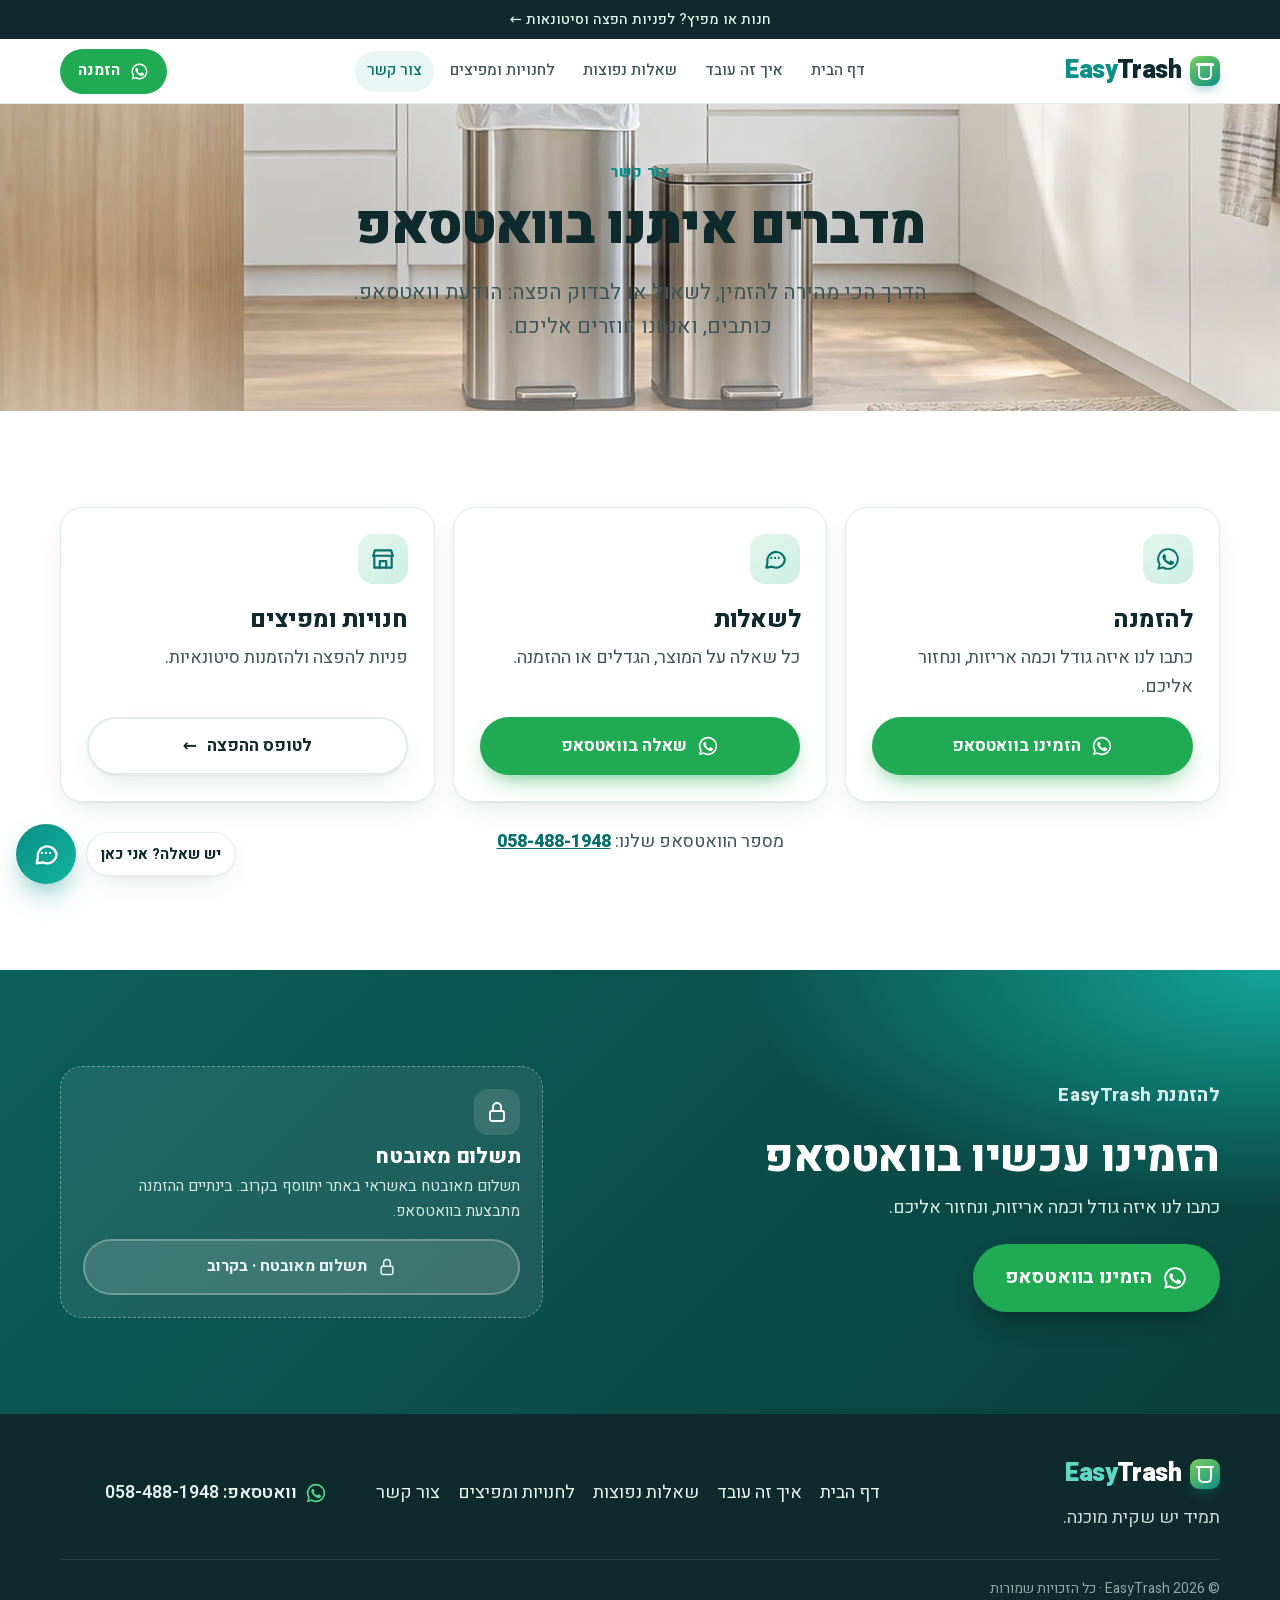
==== contact.html @ 7f1847c8 "Mirror of easytrashbag.sites.tab.bot for easytrashbag.com" ====
<!doctype html>
<html lang="he" dir="rtl">
<head>
<meta charset="utf-8">
<meta name="viewport" content="width=device-width, initial-scale=1, viewport-fit=cover">
<title>צור קשר | EasyTrash</title>
<meta name="description" content="צרו קשר עם EasyTrash בוואטסאפ: הזמנות, שאלות, הפצה וסיטונאות.">
<meta name="theme-color" content="#0b8f86">
<meta property="og:type" content="website">
<meta property="og:locale" content="he_IL">
<meta property="og:site_name" content="EasyTrash">
<meta property="og:title" content="צור קשר | EasyTrash">
<meta property="og:description" content="צרו קשר עם EasyTrash בוואטסאפ: הזמנות, שאלות, הפצה וסיטונאות.">
<meta property="og:image" content="og.png">
<link rel="icon" href="img/favicon.png">
<link rel="preload" href="fonts/heebo-hebrew.woff2" as="font" type="font/woff2" crossorigin>
<link rel="stylesheet" href="styles.css">
<script src="script.js" defer></script>
</head>
<body>
<a class="skip" href="#main">דלגו לתוכן</a>
<div class="banner"><a href="wholesale.html">חנות או מפיץ? לפניות הפצה וסיטונאות <span aria-hidden="true">←</span></a></div>
<header class="top">
 <div class="wrap top-in">
  <a class="logo" href="index.html" aria-label="EasyTrash, לדף הבית"><span class="logo-mark" aria-hidden="true"></span><span class="logo-word"><span class="logo-easy">Easy</span><span class="logo-trash">Trash</span></span></a>
  <nav class="nav" id="site-nav" aria-label="ניווט ראשי"><a href="index.html">דף הבית</a><a href="how.html">איך זה עובד</a><a href="faq.html">שאלות נפוצות</a><a href="wholesale.html">לחנויות ומפיצים</a><a href="contact.html" aria-current="page">צור קשר</a></nav>
  <div class="top-actions">
   <a class="btn btn-wa btn-head" href="https://wa.me/972584881948?text=%D7%94%D7%99%D7%99%21%20%D7%90%D7%A0%D7%99%20%D7%A8%D7%95%D7%A6%D7%94%20%D7%9C%D7%94%D7%96%D7%9E%D7%99%D7%9F%20EasyTrash.%0A%D7%92%D7%95%D7%93%D7%9C%3A%20___%0A%D7%9B%D7%9E%D7%95%D7%AA%3A%20___" target="_blank" rel="noopener"><svg class="ico" viewBox="0 0 24 24" aria-hidden="true"><path fill="currentColor" d="M12 2a10 10 0 0 0-8.6 15.1L2 22l5-1.3A10 10 0 1 0 12 2Zm0 18.2a8.2 8.2 0 0 1-4.2-1.2l-.3-.2-3 .8.8-2.9-.2-.3A8.2 8.2 0 1 1 12 20.2Zm4.5-6.1c-.2-.1-1.5-.7-1.7-.8s-.4-.1-.6.1-.7.8-.8 1-.3.2-.5.1a6.7 6.7 0 0 1-3.3-2.9c-.3-.4.3-.4.7-1.3.1-.2 0-.3 0-.4l-.8-1.8c-.2-.5-.4-.4-.6-.4h-.5a1 1 0 0 0-.7.3 3 3 0 0 0-.9 2.2 5.2 5.2 0 0 0 1.1 2.7 11.8 11.8 0 0 0 4.5 4c1.7.7 2.3.8 3.2.6a2.7 2.7 0 0 0 1.8-1.3 2.2 2.2 0 0 0 .2-1.3c-.1-.1-.3-.2-.6-.3Z"/></svg><span>הזמנה</span></a>
   <button class="menu-btn" type="button" aria-controls="site-nav" aria-expanded="false" aria-label="תפריט"><svg class="lico" viewBox="0 0 24 24" fill="none" stroke="currentColor" stroke-width="2" stroke-linecap="round" stroke-linejoin="round" aria-hidden="true"><path d="M4 7h16M4 12h16M4 17h16"/></svg></button>
  </div>
 </div>
</header>
<main id="main">
<section class="page-head"><div class="hero-bg" aria-hidden="true"></div><div class="wrap narrow"><p class="kicker">צור קשר</p><h1>מדברים איתנו בוואטסאפ</h1><p class="lead">הדרך הכי מהירה להזמין, לשאול או לבדוק הפצה: הודעת וואטסאפ. כותבים, ואנחנו חוזרים אליכם.</p></div></section>
<section class="sec"><div class="wrap contact-grid">
 <article class="c-card"><span class="b-ico"><svg class="lico" viewBox="0 0 24 24" aria-hidden="true"><path fill="currentColor" d="M12 2a10 10 0 0 0-8.6 15.1L2 22l5-1.3A10 10 0 1 0 12 2Zm0 18.2a8.2 8.2 0 0 1-4.2-1.2l-.3-.2-3 .8.8-2.9-.2-.3A8.2 8.2 0 1 1 12 20.2Zm4.5-6.1c-.2-.1-1.5-.7-1.7-.8s-.4-.1-.6.1-.7.8-.8 1-.3.2-.5.1a6.7 6.7 0 0 1-3.3-2.9c-.3-.4.3-.4.7-1.3.1-.2 0-.3 0-.4l-.8-1.8c-.2-.5-.4-.4-.6-.4h-.5a1 1 0 0 0-.7.3 3 3 0 0 0-.9 2.2 5.2 5.2 0 0 0 1.1 2.7 11.8 11.8 0 0 0 4.5 4c1.7.7 2.3.8 3.2.6a2.7 2.7 0 0 0 1.8-1.3 2.2 2.2 0 0 0 .2-1.3c-.1-.1-.3-.2-.6-.3Z"/></svg></span><h2>להזמנה</h2><p>כתבו לנו איזה גודל וכמה אריזות, ונחזור אליכם.</p><a class="btn btn-wa btn-block" href="https://wa.me/972584881948?text=%D7%94%D7%99%D7%99%21%20%D7%90%D7%A0%D7%99%20%D7%A8%D7%95%D7%A6%D7%94%20%D7%9C%D7%94%D7%96%D7%9E%D7%99%D7%9F%20EasyTrash.%0A%D7%92%D7%95%D7%93%D7%9C%3A%20___%0A%D7%9B%D7%9E%D7%95%D7%AA%3A%20___" target="_blank" rel="noopener"><svg class="ico" viewBox="0 0 24 24" aria-hidden="true"><path fill="currentColor" d="M12 2a10 10 0 0 0-8.6 15.1L2 22l5-1.3A10 10 0 1 0 12 2Zm0 18.2a8.2 8.2 0 0 1-4.2-1.2l-.3-.2-3 .8.8-2.9-.2-.3A8.2 8.2 0 1 1 12 20.2Zm4.5-6.1c-.2-.1-1.5-.7-1.7-.8s-.4-.1-.6.1-.7.8-.8 1-.3.2-.5.1a6.7 6.7 0 0 1-3.3-2.9c-.3-.4.3-.4.7-1.3.1-.2 0-.3 0-.4l-.8-1.8c-.2-.5-.4-.4-.6-.4h-.5a1 1 0 0 0-.7.3 3 3 0 0 0-.9 2.2 5.2 5.2 0 0 0 1.1 2.7 11.8 11.8 0 0 0 4.5 4c1.7.7 2.3.8 3.2.6a2.7 2.7 0 0 0 1.8-1.3 2.2 2.2 0 0 0 .2-1.3c-.1-.1-.3-.2-.6-.3Z"/></svg><span>הזמינו בוואטסאפ</span></a></article>
 <article class="c-card"><span class="b-ico"><svg class="lico" viewBox="0 0 24 24" fill="none" stroke="currentColor" stroke-width="2" stroke-linecap="round" stroke-linejoin="round" aria-hidden="true"><path d="M21 12a8 8 0 0 1-11.6 7.1L4 20l1-4.6A8 8 0 1 1 21 12Z"/><path d="M8.5 11h.01M12 11h.01M15.5 11h.01"/></svg></span><h2>לשאלות</h2><p>כל שאלה על המוצר, הגדלים או ההזמנה.</p><a class="btn btn-wa btn-block" href="https://wa.me/972584881948?text=%D7%94%D7%99%D7%99%21%20%D7%99%D7%A9%20%D7%9C%D7%99%20%D7%A9%D7%90%D7%9C%D7%94%20%D7%A2%D7%9C%20EasyTrash" target="_blank" rel="noopener"><svg class="ico" viewBox="0 0 24 24" aria-hidden="true"><path fill="currentColor" d="M12 2a10 10 0 0 0-8.6 15.1L2 22l5-1.3A10 10 0 1 0 12 2Zm0 18.2a8.2 8.2 0 0 1-4.2-1.2l-.3-.2-3 .8.8-2.9-.2-.3A8.2 8.2 0 1 1 12 20.2Zm4.5-6.1c-.2-.1-1.5-.7-1.7-.8s-.4-.1-.6.1-.7.8-.8 1-.3.2-.5.1a6.7 6.7 0 0 1-3.3-2.9c-.3-.4.3-.4.7-1.3.1-.2 0-.3 0-.4l-.8-1.8c-.2-.5-.4-.4-.6-.4h-.5a1 1 0 0 0-.7.3 3 3 0 0 0-.9 2.2 5.2 5.2 0 0 0 1.1 2.7 11.8 11.8 0 0 0 4.5 4c1.7.7 2.3.8 3.2.6a2.7 2.7 0 0 0 1.8-1.3 2.2 2.2 0 0 0 .2-1.3c-.1-.1-.3-.2-.6-.3Z"/></svg><span>שאלה בוואטסאפ</span></a></article>
 <article class="c-card"><span class="b-ico"><svg class="lico" viewBox="0 0 24 24" fill="none" stroke="currentColor" stroke-width="2" stroke-linecap="round" stroke-linejoin="round" aria-hidden="true"><path d="M3 9l1.5-5h15L21 9"/><path d="M4 9v11h16V9"/><path d="M3 9h18"/><path d="M9 20v-6h6v6"/></svg></span><h2>חנויות ומפיצים</h2><p>פניות להפצה ולהזמנות סיטונאיות.</p><a class="btn btn-ghost btn-block" href="wholesale.html">לטופס ההפצה <span aria-hidden="true">←</span></a></article>
</div>
<div class="wrap narrow center contact-num"><p>מספר הוואטסאפ שלנו: <a href="https://wa.me/972584881948?text=%D7%94%D7%99%D7%99%21%20%D7%99%D7%A9%20%D7%9C%D7%99%20%D7%A9%D7%90%D7%9C%D7%94%20%D7%A2%D7%9C%20EasyTrash" target="_blank" rel="noopener"><bdi dir="ltr">058-488-1948</bdi></a></p></div>
</section>
<section id="order" class="sec sec-order">
 <div class="wrap order-in">
  <div class="order-copy">
   <p class="kicker kicker-light">להזמנת EasyTrash</p>
   <h2>הזמינו עכשיו בוואטסאפ</h2>
   <p>כתבו לנו איזה גודל וכמה אריזות, ונחזור אליכם.</p>
   <a class="btn btn-wa btn-xl btn-on-dark" href="https://wa.me/972584881948?text=%D7%94%D7%99%D7%99%21%20%D7%90%D7%A0%D7%99%20%D7%A8%D7%95%D7%A6%D7%94%20%D7%9C%D7%94%D7%96%D7%9E%D7%99%D7%9F%20EasyTrash.%0A%D7%92%D7%95%D7%93%D7%9C%3A%20___%0A%D7%9B%D7%9E%D7%95%D7%AA%3A%20___" target="_blank" rel="noopener"><svg class="ico" viewBox="0 0 24 24" aria-hidden="true"><path fill="currentColor" d="M12 2a10 10 0 0 0-8.6 15.1L2 22l5-1.3A10 10 0 1 0 12 2Zm0 18.2a8.2 8.2 0 0 1-4.2-1.2l-.3-.2-3 .8.8-2.9-.2-.3A8.2 8.2 0 1 1 12 20.2Zm4.5-6.1c-.2-.1-1.5-.7-1.7-.8s-.4-.1-.6.1-.7.8-.8 1-.3.2-.5.1a6.7 6.7 0 0 1-3.3-2.9c-.3-.4.3-.4.7-1.3.1-.2 0-.3 0-.4l-.8-1.8c-.2-.5-.4-.4-.6-.4h-.5a1 1 0 0 0-.7.3 3 3 0 0 0-.9 2.2 5.2 5.2 0 0 0 1.1 2.7 11.8 11.8 0 0 0 4.5 4c1.7.7 2.3.8 3.2.6a2.7 2.7 0 0 0 1.8-1.3 2.2 2.2 0 0 0 .2-1.3c-.1-.1-.3-.2-.6-.3Z"/></svg><span>הזמינו בוואטסאפ</span></a>
  </div>
  <!-- PAYMENT PLACEHOLDER: replace this card with the Israeli payment provider's secure checkout button/link when connected -->
  <aside class="pay-card" id="secure-payment" data-payment-placeholder="true" aria-label="תשלום מאובטח">
   <span class="pay-ico"><svg class="lico" viewBox="0 0 24 24" fill="none" stroke="currentColor" stroke-width="1.8" stroke-linecap="round" stroke-linejoin="round" aria-hidden="true"><rect x="5" y="11" width="14" height="10" rx="2"/><path d="M8 11V7a4 4 0 0 1 8 0v4"/></svg></span>
   <h3>תשלום מאובטח</h3>
   <p>תשלום מאובטח באשראי באתר יתווסף בקרוב. בינתיים ההזמנה מתבצעת בוואטסאפ.</p>
   <span class="btn btn-pay" role="button" aria-disabled="true"><svg class="lico" viewBox="0 0 24 24" fill="none" stroke="currentColor" stroke-width="1.8" stroke-linecap="round" stroke-linejoin="round" aria-hidden="true"><rect x="5" y="11" width="14" height="10" rx="2"/><path d="M8 11V7a4 4 0 0 1 8 0v4"/></svg><span>תשלום מאובטח · בקרוב</span></span>
  </aside>
 </div>
</section>
</main>
<footer class="foot">
 <div class="wrap foot-in">
  <div>
   <a class="logo logo-foot" href="index.html" aria-label="EasyTrash"><span class="logo-mark" aria-hidden="true"></span><span class="logo-word"><span class="logo-easy">Easy</span><span class="logo-trash">Trash</span></span></a>
   <p>תמיד יש שקית מוכנה.</p>
  </div>
  <nav class="foot-nav" aria-label="ניווט תחתון"><a href="index.html">דף הבית</a><a href="how.html">איך זה עובד</a><a href="faq.html">שאלות נפוצות</a><a href="wholesale.html">לחנויות ומפיצים</a><a href="contact.html">צור קשר</a></nav>
  <p class="foot-wa"><a href="https://wa.me/972584881948?text=%D7%94%D7%99%D7%99%21%20%D7%99%D7%A9%20%D7%9C%D7%99%20%D7%A9%D7%90%D7%9C%D7%94%20%D7%A2%D7%9C%20EasyTrash" target="_blank" rel="noopener"><svg class="ico" viewBox="0 0 24 24" aria-hidden="true"><path fill="currentColor" d="M12 2a10 10 0 0 0-8.6 15.1L2 22l5-1.3A10 10 0 1 0 12 2Zm0 18.2a8.2 8.2 0 0 1-4.2-1.2l-.3-.2-3 .8.8-2.9-.2-.3A8.2 8.2 0 1 1 12 20.2Zm4.5-6.1c-.2-.1-1.5-.7-1.7-.8s-.4-.1-.6.1-.7.8-.8 1-.3.2-.5.1a6.7 6.7 0 0 1-3.3-2.9c-.3-.4.3-.4.7-1.3.1-.2 0-.3 0-.4l-.8-1.8c-.2-.5-.4-.4-.6-.4h-.5a1 1 0 0 0-.7.3 3 3 0 0 0-.9 2.2 5.2 5.2 0 0 0 1.1 2.7 11.8 11.8 0 0 0 4.5 4c1.7.7 2.3.8 3.2.6a2.7 2.7 0 0 0 1.8-1.3 2.2 2.2 0 0 0 .2-1.3c-.1-.1-.3-.2-.6-.3Z"/></svg><span>וואטסאפ: <bdi dir="ltr">058-488-1948</bdi></span></a></p>
 </div>
 <p class="wrap copy">© <span data-year>2026</span> EasyTrash · כל הזכויות שמורות</p>
</footer>
<div class="chat" id="chat" data-wa-number="972584881948">
 <button class="chat-launch" type="button" aria-controls="chat-panel" aria-expanded="false"><span class="chat-tease">יש שאלה? אני כאן</span><span class="chat-fab"><svg class="lico" viewBox="0 0 24 24" fill="none" stroke="currentColor" stroke-width="2" stroke-linecap="round" stroke-linejoin="round" aria-hidden="true"><path d="M21 12a8 8 0 0 1-11.6 7.1L4 20l1-4.6A8 8 0 1 1 21 12Z"/><path d="M8.5 11h.01M12 11h.01M15.5 11h.01"/></svg></span></button>
 <section class="chat-panel" id="chat-panel" role="dialog" aria-label="צ׳אט עם העוזר של EasyTrash" hidden>
  <div class="chat-head"><span class="chat-av" aria-hidden="true"><svg class="lico" viewBox="0 0 24 24" fill="none" stroke="currentColor" stroke-width="2" stroke-linecap="round" stroke-linejoin="round" aria-hidden="true"><path d="M21 12a8 8 0 0 1-11.6 7.1L4 20l1-4.6A8 8 0 1 1 21 12Z"/><path d="M8.5 11h.01M12 11h.01M15.5 11h.01"/></svg></span><div><strong>העוזר של EasyTrash</strong><small>בוט אוטומטי · עונה לפי המידע באתר</small></div><button class="chat-close" type="button" aria-label="סגירת הצ׳אט"><svg class="lico" viewBox="0 0 24 24" fill="none" stroke="currentColor" stroke-width="2" stroke-linecap="round" stroke-linejoin="round" aria-hidden="true"><path d="M18 6 6 18M6 6l12 12"/></svg></button></div>
  <div class="chat-log" aria-live="polite"></div>
  <div class="chat-chips" aria-label="שאלות מהירות"></div>
  <form class="chat-form"><label class="sr" for="chat-in">כתבו שאלה</label><input id="chat-in" autocomplete="off" placeholder="כתבו שאלה…" maxlength="200"><button type="submit" aria-label="שליחה"><svg class="lico" viewBox="0 0 24 24" fill="none" stroke="currentColor" stroke-width="2" stroke-linecap="round" stroke-linejoin="round" aria-hidden="true"><path d="m22 2-7 20-4-9-9-4Z"/><path d="M22 2 11 13"/></svg></button></form>
  <a class="chat-wa" href="https://wa.me/972584881948?text=%D7%94%D7%99%D7%99%21%20%D7%99%D7%A9%20%D7%9C%D7%99%20%D7%A9%D7%90%D7%9C%D7%94%20%D7%A2%D7%9C%20EasyTrash" target="_blank" rel="noopener"><svg class="ico" viewBox="0 0 24 24" aria-hidden="true"><path fill="currentColor" d="M12 2a10 10 0 0 0-8.6 15.1L2 22l5-1.3A10 10 0 1 0 12 2Zm0 18.2a8.2 8.2 0 0 1-4.2-1.2l-.3-.2-3 .8.8-2.9-.2-.3A8.2 8.2 0 1 1 12 20.2Zm4.5-6.1c-.2-.1-1.5-.7-1.7-.8s-.4-.1-.6.1-.7.8-.8 1-.3.2-.5.1a6.7 6.7 0 0 1-3.3-2.9c-.3-.4.3-.4.7-1.3.1-.2 0-.3 0-.4l-.8-1.8c-.2-.5-.4-.4-.6-.4h-.5a1 1 0 0 0-.7.3 3 3 0 0 0-.9 2.2 5.2 5.2 0 0 0 1.1 2.7 11.8 11.8 0 0 0 4.5 4c1.7.7 2.3.8 3.2.6a2.7 2.7 0 0 0 1.8-1.3 2.2 2.2 0 0 0 .2-1.3c-.1-.1-.3-.2-.6-.3Z"/></svg><span>לדבר עם נציג בוואטסאפ</span></a>
 </section>
</div>
</body>
</html>
---- styles.css ----
@font-face{font-family:'Heebo';font-style:normal;font-weight:100 900;font-display:swap;src:url(fonts/heebo-hebrew.woff2) format('woff2');unicode-range:U+0307-0308, U+0590-05FF, U+200C-2010, U+20AA, U+25CC, U+FB1D-FB4F;}
@font-face{font-family:'Heebo';font-style:normal;font-weight:100 900;font-display:swap;src:url(fonts/heebo-latin.woff2) format('woff2');unicode-range:U+0000-00FF, U+0131, U+0152-0153, U+02BB-02BC, U+02C6, U+02DA, U+02DC, U+0304, U+0308, U+0329, U+2000-206F, U+20AC, U+2122, U+2191, U+2193, U+2212, U+2215, U+FEFF, U+FFFD;}

:root{--ink:#0f2a2c;--ink2:#3d5658;--muted:#5f7476;--teal:#0b8f86;--teal-d:#07706a;--mint:#e8f7f3;--mint2:#d3f0e8;--lime:#7ccf5a;--wa:#1faa53;--wa-d:#168a43;--line:#e3eceb;--bg:#fff;--r:22px;--sh:0 1px 2px rgba(15,42,44,.05),0 10px 30px -12px rgba(15,42,44,.18);--sh-lg:0 2px 6px rgba(15,42,44,.06),0 30px 60px -24px rgba(11,143,134,.35)}
*{box-sizing:border-box}
html{-webkit-text-size-adjust:100%;scroll-behavior:smooth;scroll-padding-top:80px}
body{margin:0;font-family:"Heebo",system-ui,-apple-system,"Segoe UI",Arial,sans-serif;color:var(--ink);background:var(--bg);line-height:1.6;font-size:17px;overflow-x:hidden;-webkit-font-smoothing:antialiased}
img{max-width:100%;height:auto;display:block}
a{color:var(--teal-d)}
h1,h2,h3{line-height:1.15;margin:0;letter-spacing:-.01em}
.wrap{width:min(1160px,100% - 40px);margin-inline:auto}
.narrow{width:min(780px,100% - 40px)}
.skip{position:absolute;inset-inline-start:-999px;top:0;background:#fff;padding:10px 14px;z-index:60;border-radius:8px}
.skip:focus{inset-inline-start:10px;top:10px}
:focus-visible{outline:3px solid #ffb703;outline-offset:3px;border-radius:8px}
.ico{width:22px;height:22px;flex:none}
.lico{width:24px;height:24px;flex:none}

/* banner + header */
.banner{background:var(--ink);text-align:center;font-size:14.5px}
.banner a{color:#dff6f1;display:block;padding:8px 14px;text-decoration:none;font-weight:500}
.banner a:hover{color:#fff;text-decoration:underline}
.top{position:sticky;top:0;z-index:30;background:rgba(255,255,255,.9);-webkit-backdrop-filter:saturate(1.6) blur(12px);backdrop-filter:saturate(1.6) blur(12px);border-bottom:1px solid var(--line)}
.top-in{display:flex;align-items:center;justify-content:space-between;gap:14px;min-height:64px}
.logo{display:inline-flex;align-items:center;gap:9px;text-decoration:none;font-weight:900;font-size:25px;letter-spacing:-.6px}
.logo-word{direction:ltr;unicode-bidi:isolate}
.logo-easy{color:var(--teal)}.logo-trash{color:var(--ink)}
.logo-mark{width:30px;height:30px;border-radius:9px;background:linear-gradient(145deg,var(--lime),var(--teal));position:relative;box-shadow:0 6px 14px -6px rgba(11,143,134,.7)}
.logo-mark::before{content:"";position:absolute;inset:9px 8px 6px;border:2.5px solid #fff;border-top:0;border-radius:0 0 5px 5px}
.logo-mark::after{content:"";position:absolute;left:6px;right:6px;top:7px;height:2.5px;background:#fff;border-radius:2px}
.nav{display:none;gap:4px}
.nav a{color:var(--ink2);text-decoration:none;font-weight:500;font-size:15.5px;padding:8px 12px;border-radius:999px}
.nav a:hover{background:var(--mint);color:var(--ink)}

/* buttons */
.btn{display:inline-flex;align-items:center;justify-content:center;gap:10px;font:inherit;font-weight:700;font-size:17px;text-decoration:none;border-radius:999px;padding:13px 24px;min-height:50px;border:2px solid transparent;cursor:pointer;transition:transform .15s ease,box-shadow .15s ease,background .15s ease}
.btn:active{transform:translateY(1px)}
.btn-wa{background:var(--wa);color:#fff;box-shadow:0 10px 24px -10px rgba(31,170,83,.8)}
.btn-wa:hover{background:var(--wa-d);transform:translateY(-1px)}
.btn-xl{font-size:19.5px;padding:16px 30px;min-height:60px}
.btn-xl .ico{width:26px;height:26px}
.btn-head{padding:8px 16px;min-height:42px;font-size:15.5px;box-shadow:none}
.btn-head .ico{width:19px;height:19px}
.btn-ghost{background:#fff;color:var(--ink);border-color:var(--line);box-shadow:var(--sh)}
.btn-ghost:hover{border-color:var(--teal);color:var(--teal-d)}
.btn-block{display:flex;width:100%}
.btn-on-dark{box-shadow:0 14px 30px -12px rgba(0,0,0,.45)}

/* hero */
.hero{position:relative;overflow:hidden;padding:34px 0 46px;isolation:isolate}
.hero-bg{position:absolute;inset:0;z-index:-1;background:
 radial-gradient(60% 50% at 85% 0%,#d6f3ea 0%,rgba(214,243,234,0) 70%),
 radial-gradient(50% 45% at 0% 100%,#e4f4fb 0%,rgba(228,244,251,0) 70%),
 linear-gradient(180deg,#f6fcfa 0%,#fff 100%)}
.hero-bg::after{content:"";position:absolute;inset:0;opacity:.55;background-image:linear-gradient(rgba(11,143,134,.07) 1px,transparent 1px),linear-gradient(90deg,rgba(11,143,134,.07) 1px,transparent 1px);background-size:44px 44px;-webkit-mask-image:linear-gradient(180deg,#000 0%,transparent 75%);mask-image:linear-gradient(180deg,#000 0%,transparent 75%)}
.hero-in{display:grid;grid-template-columns:1fr;gap:26px;align-items:center}
.eyebrow{display:inline-flex;align-items:center;gap:8px;margin:0 0 14px;background:#fff;border:1px solid var(--mint2);color:var(--teal-d);font-weight:700;font-size:15px;padding:6px 14px;border-radius:999px;box-shadow:var(--sh)}
.dot{width:8px;height:8px;border-radius:50%;background:var(--lime);box-shadow:0 0 0 4px rgba(124,207,90,.25)}
h1{font-size:clamp(38px,10.5vw,66px);font-weight:900;letter-spacing:-.02em}
.hl{color:var(--teal);background:linear-gradient(transparent 68%,rgba(124,207,90,.35) 68%);padding-inline:2px;-webkit-box-decoration-break:clone;box-decoration-break:clone}
.lead{font-size:clamp(18px,4.6vw,21px);color:var(--ink2);margin:16px 0 24px;max-width:34em}
.cta-row{display:flex;flex-wrap:wrap;gap:12px;align-items:center}
.cta-row .btn-xl{flex:1 1 100%}
.cta-row .btn-ghost{flex:1 1 100%}
.chips{list-style:none;padding:0;margin:22px 0 0;display:flex;flex-wrap:wrap;gap:8px}
.chips li{display:inline-flex;align-items:center;gap:7px;background:#fff;border:1px solid var(--line);border-radius:999px;padding:7px 13px;font-size:15px;font-weight:500;color:var(--ink2)}
.chips .lico{width:19px;height:19px;color:var(--teal)}
.hero-media{position:relative;margin:0;padding:10px 0 0}
.hero-disc{position:absolute;inset:6% 4% 2%;border-radius:46% 54% 50% 50%/55% 50% 50% 45%;background:radial-gradient(circle at 50% 45%,#fff 0%,#e9f8f3 55%,#d2efe6 100%);box-shadow:inset 0 -20px 50px rgba(11,143,134,.08);z-index:0}
.hero-media picture{position:relative;z-index:1;display:block}
.hero-media img{filter:drop-shadow(0 24px 28px rgba(15,42,44,.22));margin-inline:auto}
.hero-tag{position:absolute;z-index:2;inset-inline-start:2%;bottom:4%;background:#fff;border-radius:16px;padding:10px 14px;box-shadow:var(--sh-lg);display:flex;flex-direction:column;line-height:1.25}
.hero-tag strong{font-size:18px;font-weight:800;color:var(--teal-d)}
.hero-tag span{font-size:14px;color:var(--muted)}

/* sections */
.sec{padding:64px 0}
.sec-mint{background:linear-gradient(180deg,var(--mint) 0%,#f5fbf9 100%)}
.kicker{margin:0 0 8px;color:var(--teal);font-weight:800;font-size:15px;letter-spacing:.02em}
.kicker-light{color:#9ff0d9}
h2{font-size:clamp(29px,7vw,44px);font-weight:800}
.sub{color:var(--muted);margin:10px 0 0;font-size:18px}

/* steps */
.steps{list-style:none;padding:0;margin:34px 0 0;display:grid;gap:16px;counter-reset:s}
.step{background:#fff;border:1px solid var(--line);border-radius:var(--r);padding:20px 20px 22px;box-shadow:var(--sh);display:grid;grid-template-columns:96px 1fr;grid-template-areas:"img t" "img p";column-gap:16px;align-items:center}
.step img{grid-area:img;width:96px;border-radius:16px;background:var(--mint);padding:6px}
.step-top{grid-area:top;display:flex;align-items:center;gap:8px;margin-bottom:4px}
.step-n{width:30px;height:30px;border-radius:50%;background:var(--teal);color:#fff;font-weight:800;display:grid;place-items:center;font-size:15px}
.step-ico{color:var(--teal)}
.step h3{grid-area:t;font-size:20px;font-weight:800;margin:0 0 4px;align-self:end}
.step p{align-self:start}
.step p{grid-area:p;margin:0;color:var(--ink2);font-size:16px}

/* benefits */
.benefits{display:grid;gap:14px;margin-top:30px}
.benefit{background:#fff;border-radius:var(--r);padding:22px;box-shadow:var(--sh);border:1px solid rgba(11,143,134,.08)}
.b-ico{width:50px;height:50px;border-radius:15px;display:grid;place-items:center;background:linear-gradient(145deg,#e3f7ee,#cdeee4);color:var(--teal-d);margin-bottom:12px}
.b-ico .lico{width:26px;height:26px}
.benefit h3{font-size:20px;font-weight:800;margin-bottom:6px}
.benefit p{margin:0;color:var(--ink2);font-size:16px}

/* sizes */
.sizes{display:grid;gap:18px;margin-top:30px}
.size{background:#fff;border:1px solid var(--line);border-radius:var(--r);overflow:hidden;box-shadow:var(--sh);display:flex;flex-direction:column}
.size-img{background:linear-gradient(160deg,color-mix(in srgb,var(--c1) 22%,#fff),#fff 80%);padding:18px 26px 6px;border-bottom:4px solid var(--c1)}
.size-img img{margin-inline:auto;max-height:240px;width:auto;object-fit:contain;mix-blend-mode:multiply}
.size-body{padding:18px 22px 22px;display:flex;flex-direction:column;gap:6px;flex:1}
.size h3{font-size:26px;font-weight:900;color:var(--c2)}
.dims{margin:0;font-weight:700;font-size:17px}
.uses{margin:0;color:var(--muted);font-size:15.5px}
.price{margin:8px 0 12px;display:flex;flex-direction:column;background:#f6f9f9;border:1px dashed #cfdcdb;border-radius:14px;padding:10px 14px;line-height:1.35}
.price-soon{font-weight:700;font-size:15.5px}
.price-now{color:var(--muted);font-size:14.5px}
.size .btn{margin-top:auto;font-size:16.5px}

/* order */
.sec-order{background:radial-gradient(70% 90% at 100% 0%,#13a598 0%,rgba(19,165,152,0) 60%),linear-gradient(135deg,#0b5f5a 0%,#0a3f3d 100%);color:#fff}
.order-in{display:grid;gap:24px;align-items:center}
.order-copy h2{color:#fff}
.order-copy p{color:#d5eeea;font-size:18px;margin:10px 0 22px}
.order-copy .btn{width:100%}
.pay-card{background:rgba(255,255,255,.08);border:1.5px dashed rgba(255,255,255,.35);border-radius:var(--r);padding:22px}
.pay-ico{width:46px;height:46px;border-radius:14px;display:grid;place-items:center;background:rgba(255,255,255,.12);margin-bottom:10px}
.pay-card h3{font-size:21px;font-weight:800}
.pay-card p{color:#cfe8e4;margin:6px 0 14px;font-size:15.5px}
.btn-pay{background:rgba(255,255,255,.14);color:#e6f5f2;border-color:rgba(255,255,255,.25);cursor:not-allowed;width:100%;font-size:16px}
.btn-pay .lico{width:20px;height:20px}

/* faq */
.faq{margin-top:26px;display:grid;gap:10px}
.faq details{background:#fff;border:1px solid var(--line);border-radius:18px;box-shadow:var(--sh);overflow:hidden}
.faq summary{list-style:none;cursor:pointer;padding:18px 20px;font-weight:700;font-size:17.5px;display:flex;justify-content:space-between;align-items:center;gap:12px}
.faq summary::-webkit-details-marker{display:none}
.faq summary::after{content:"";flex:none;width:28px;height:28px;border-radius:50%;background:var(--mint) center/14px no-repeat url("data:image/svg+xml,%3Csvg xmlns='http://www.w3.org/2000/svg' viewBox='0 0 24 24' fill='none' stroke='%230b8f86' stroke-width='3' stroke-linecap='round'%3E%3Cpath d='M12 5v14M5 12h14'/%3E%3C/svg%3E");transition:transform .2s}
.faq details[open] summary::after{transform:rotate(45deg)}
.faq details p{margin:0;padding:0 20px 18px;color:var(--ink2)}

/* wholesale */
.sec-b2b{background:linear-gradient(180deg,#f3f8f7 0%,#fff 100%);border-top:1px solid var(--line)}
.b2b-in{display:grid;gap:28px;align-items:start}
.b2b-copy p{color:var(--ink2);font-size:18px;margin:12px 0 0}
.ticks{list-style:none;padding:0;margin:20px 0 24px;display:grid;gap:10px}
.ticks li{position:relative;padding-inline-start:34px;color:var(--ink2)}
.ticks li::before{content:"";position:absolute;inset-inline-start:0;top:3px;width:22px;height:22px;border-radius:50%;background:var(--teal) center/12px no-repeat url("data:image/svg+xml,%3Csvg xmlns='http://www.w3.org/2000/svg' viewBox='0 0 24 24' fill='none' stroke='white' stroke-width='3.5' stroke-linecap='round' stroke-linejoin='round'%3E%3Cpath d='M5 12l5 5 9-10'/%3E%3C/svg%3E")}
.b2b-form{background:#fff;border:1px solid var(--line);border-radius:var(--r);padding:22px;box-shadow:var(--sh-lg);display:grid;gap:12px}
.b2b-form h3{display:flex;align-items:center;gap:10px;font-size:20px;font-weight:800;color:var(--ink)}
.b2b-form h3 .lico{color:var(--teal)}
.form-note{margin:-4px 0 4px;color:var(--muted);font-size:15px}
.grid2{display:grid;gap:12px}
.b2b-form label{display:grid;gap:5px;font-weight:600;font-size:15px;color:var(--ink2)}
.b2b-form input,.b2b-form textarea{font:inherit;font-size:16px;color:var(--ink);border:1.5px solid #d6e2e1;border-radius:12px;padding:11px 13px;background:#fbfdfd;width:100%}
.b2b-form input[dir=ltr]{text-align:right}
.b2b-form input:focus,.b2b-form textarea:focus{outline:none;border-color:var(--teal);box-shadow:0 0 0 4px rgba(11,143,134,.15);background:#fff}
fieldset{border:0;padding:0;margin:0;display:flex;flex-wrap:wrap;gap:8px}
legend{font-weight:600;font-size:15px;color:var(--ink2);margin-bottom:6px;padding:0}
.b2b-form .chk{display:inline-flex;align-items:center;gap:8px;border:1.5px solid #d6e2e1;border-radius:999px;padding:8px 14px;font-weight:500;cursor:pointer}
.b2b-form .chk input{width:18px;height:18px;padding:0;accent-color:var(--teal)}
.form-err{margin:0;color:#b42318;font-weight:600}
.form-alt{margin:0;text-align:center;font-size:15px;color:var(--muted)}

/* footer */
.foot{background:var(--ink);color:#c9dcda;padding:40px 0 96px}
.foot-in{display:grid;gap:20px}
.logo-foot .logo-trash{color:#fff}
.logo-foot .logo-easy{color:#5fd8c4}
.foot p{margin:6px 0 0}
.foot-nav{display:flex;flex-wrap:wrap;gap:6px 18px}
.foot a{color:#e6f3f1;text-decoration:none}
.foot a:hover{text-decoration:underline}
.foot-wa a{display:inline-flex;align-items:center;gap:8px;font-weight:600}
.foot-wa .ico{color:#4fd98a}
.foot .copy{font-size:14px;color:#8fa9a6;margin:26px auto 0;padding-top:18px;border-top:1px solid rgba(255,255,255,.1)}

/* sticky mobile CTA */
.sticky-wa{position:fixed;z-index:40;inset-inline:14px;bottom:calc(12px + env(safe-area-inset-bottom));display:flex;align-items:center;justify-content:center;gap:10px;background:var(--wa);color:#fff;font-weight:800;font-size:18px;text-decoration:none;border-radius:999px;min-height:56px;box-shadow:0 14px 30px -10px rgba(15,42,44,.5);transform:translateY(140%);opacity:0;pointer-events:none;transition:transform .25s ease,opacity .25s ease}
.sticky-wa.show{transform:none;opacity:1;pointer-events:auto}
.sticky-wa .ico{width:24px;height:24px}

@media (min-width:560px){
 .cta-row .btn-xl,.cta-row .btn-ghost{flex:0 0 auto}
 .grid2{grid-template-columns:1fr 1fr}
 .benefits{grid-template-columns:1fr 1fr}
 .order-copy .btn{width:auto}
}
@media (min-width:880px){
 body{font-size:18px}
 .nav{display:flex}
 .sticky-wa{display:none}
 .foot{padding-bottom:40px}
 .hero{padding:64px 0 80px}
 .hero-in{grid-template-columns:1.02fr 1fr;gap:40px}
 .sec{padding:96px 0}
 .steps{grid-template-columns:repeat(3,1fr);gap:22px}
 .step{grid-template-columns:1fr;grid-template-areas:"img" "t" "p";padding:24px;text-align:start}
 .step img{width:100%;max-width:200px;margin:8px auto 14px;padding:10px}
 .benefits{grid-template-columns:repeat(4,1fr)}
 .sizes{grid-template-columns:repeat(3,1fr);gap:22px}
 .order-in{grid-template-columns:1.3fr 1fr;gap:48px}
 .b2b-in{grid-template-columns:1fr 1.05fr;gap:56px}
 .foot-in{grid-template-columns:1.2fr 2fr 1fr;align-items:center}
}
@media (prefers-reduced-motion:reduce){html{scroll-behavior:auto}.btn{transition:none}}

/* ===== multi-page additions ===== */
.sr{position:absolute;width:1px;height:1px;overflow:hidden;clip:rect(0 0 0 0);white-space:nowrap}
.center{text-align:center}.cta-row.center{justify-content:center}
.top-actions{display:flex;align-items:center;gap:8px}
.menu-btn{display:inline-grid;place-items:center;width:46px;height:46px;border-radius:14px;border:1px solid var(--line);background:#fff;color:var(--ink);cursor:pointer}
.menu-btn:hover{background:var(--mint)}
.nav a[aria-current="page"]{color:var(--teal-d);background:var(--mint)}
@media (max-width:879px){
 .nav.open{display:flex;flex-direction:column;position:absolute;top:100%;inset-inline:0;background:#fff;border-bottom:1px solid var(--line);box-shadow:0 20px 30px -20px rgba(15,42,44,.35);padding:8px 16px 16px;gap:2px}
 .nav.open a{padding:13px 14px;border-radius:12px;font-size:18px}
 .top{position:sticky}
}
@media (min-width:880px){.menu-btn{display:none}}
.page-head{position:relative;overflow:hidden;padding:56px 0 44px;text-align:center}
.page-head .wrap{position:relative}
.page-head h1{font-size:clamp(32px,7vw,54px);margin:.2em 0 .35em}
.page-head .lead{margin-inline:auto;max-width:640px}
.step-badge{display:flex;align-items:center;gap:10px;grid-area:t;margin-bottom:6px}
.step-num{display:inline-grid;place-items:center;width:34px;height:34px;border-radius:50%;background:var(--teal);color:#fff;font-weight:900;font-size:17px;flex:none}
.step-icon{display:inline-grid;place-items:center;width:42px;height:42px;border-radius:14px;background:var(--mint);color:var(--teal-d)}
.step{position:relative}
.step h3{display:flex;align-items:center;gap:10px}
.step h3 .step-icon{width:36px;height:36px;border-radius:12px;flex:none}
.step h3 .step-icon .lico{width:20px;height:20px}
.more{margin-top:28px;text-align:center}
.cta-band{background:linear-gradient(180deg,#fff, var(--mint))}
.cta-band h2{margin-bottom:8px}
.contact-grid{display:grid;gap:18px}
.c-card{background:#fff;border:1px solid var(--line);border-radius:var(--r);padding:26px;box-shadow:var(--sh);display:flex;flex-direction:column;gap:10px}
.c-card h2{font-size:24px}.c-card p{margin:0 0 6px;color:var(--ink2);flex:1}
.contact-num{margin-top:26px;color:var(--ink2)}
.contact-num a{font-weight:800}
@media (min-width:880px){.contact-grid{grid-template-columns:repeat(3,1fr)}}
.hero-slot{position:relative}
.hero-slot video{width:100%;height:auto;display:block;border-radius:var(--r);box-shadow:var(--sh-lg);background:#e8f7f3}
/* ===== chat bubble ===== */
.chat{position:fixed;z-index:50;left:16px;bottom:calc(16px + env(safe-area-inset-bottom));display:flex;flex-direction:column;align-items:flex-end}
.chat-launch{display:flex;align-items:center;gap:10px;border:0;background:none;padding:0;cursor:pointer;font:inherit;direction:rtl}
.chat-fab{display:grid;place-items:center;width:60px;height:60px;border-radius:50%;background:linear-gradient(135deg,var(--teal),#13b39f);color:#fff;box-shadow:0 14px 30px -10px rgba(11,143,134,.7),0 0 0 4px rgba(255,255,255,.9)}
.chat-fab .lico{width:28px;height:28px}
.chat-tease{background:#fff;color:var(--ink);font-weight:700;font-size:15px;padding:9px 14px;border-radius:999px;box-shadow:var(--sh);border:1px solid var(--line);white-space:nowrap}
.chat.is-open .chat-launch{display:none}
.chat-panel{position:fixed;left:16px;bottom:calc(16px + env(safe-area-inset-bottom));width:min(380px,calc(100vw - 32px));height:min(560px,calc(100dvh - 110px));background:#fff;border-radius:24px;box-shadow:0 30px 70px -20px rgba(15,42,44,.45),0 0 0 1px var(--line);display:flex;flex-direction:column;overflow:hidden}
.chat-panel[hidden]{display:none}
.chat-head{display:flex;align-items:center;gap:12px;padding:14px 16px;background:linear-gradient(135deg,var(--teal),#13b39f);color:#fff}
.chat-head div{flex:1;display:flex;flex-direction:column;line-height:1.25}
.chat-head small{opacity:.88;font-size:13px}
.chat-av{display:grid;place-items:center;width:40px;height:40px;border-radius:50%;background:rgba(255,255,255,.2)}
.chat-close{border:0;background:rgba(255,255,255,.18);color:#fff;width:38px;height:38px;border-radius:50%;display:grid;place-items:center;cursor:pointer}
.chat-log{flex:1;overflow-y:auto;padding:16px;display:flex;flex-direction:column;gap:10px;background:#f6fbfa}
.msg{max-width:86%;padding:10px 14px;border-radius:18px;font-size:15.5px;line-height:1.5;white-space:pre-line}
.msg.bot{align-self:flex-start;background:#fff;border:1px solid var(--line);border-start-start-radius:6px}
.msg.me{align-self:flex-end;background:var(--teal);color:#fff;border-start-end-radius:6px}
.msg a.msg-wa{display:inline-flex;align-items:center;gap:6px;margin-top:8px;background:var(--wa);color:#fff;text-decoration:none;font-weight:700;padding:7px 12px;border-radius:999px;font-size:14.5px}
.msg a.msg-wa .ico{width:18px;height:18px}
.chat-chips{display:flex;gap:8px;overflow-x:auto;padding:10px 12px;border-top:1px solid var(--line);background:#fff;scrollbar-width:none}
.chat-chips button{flex:none;border:1px solid var(--mint2);background:var(--mint);color:var(--teal-d);font:inherit;font-size:14px;font-weight:600;padding:7px 12px;border-radius:999px;cursor:pointer}
.chat-chips button:hover{background:var(--mint2)}
.chat-form{display:flex;gap:8px;padding:10px 12px;border-top:1px solid var(--line)}
.chat-form input{flex:1;min-width:0;font:inherit;font-size:16px;border:1px solid var(--line);border-radius:999px;padding:10px 14px}
.chat-form input:focus{outline:2px solid var(--teal);border-color:transparent}
.chat-form button{border:0;background:var(--teal);color:#fff;width:44px;height:44px;border-radius:50%;display:grid;place-items:center;cursor:pointer;transform:scaleX(-1)}
.chat-wa{display:flex;align-items:center;justify-content:center;gap:8px;padding:10px;background:#fff;border-top:1px solid var(--line);color:var(--wa-d);font-weight:700;text-decoration:none;font-size:15px}
@media (max-width:420px){.chat-tease{display:none}}

/* hero background photo (Nov 9) */
.hero{padding:70px 0 80px}
@media (min-width:900px){.hero{padding:110px 0 120px}}
.hero-bg{background:linear-gradient(180deg,rgba(255,255,255,.30) 0%,rgba(246,252,250,.18) 55%,rgba(255,255,255,.55) 100%),url("img/bg-hero.webp") center/cover no-repeat}
.hero-bg::after{display:none}
@media (max-width:700px){.hero-bg{background:linear-gradient(180deg,rgba(255,255,255,.30) 0%,rgba(246,252,250,.20) 55%,rgba(255,255,255,.60) 100%),url("img/bg-hero-tall.webp") center/cover no-repeat}}

.hero-copy{background:rgba(255,255,255,.82);-webkit-backdrop-filter:blur(6px);backdrop-filter:blur(6px);border-radius:22px;padding:22px 20px;box-shadow:0 10px 30px rgba(8,60,55,.14)}
@media (min-width:900px){.hero-copy{padding:32px 34px}}


/* ===== hero v3 (Nov 9): kitchen-with-bins photo, floating product cards, video spot ===== */
.hero-bg{background:linear-gradient(180deg,rgba(255,255,255,.14) 0%,rgba(246,252,250,.06) 55%,rgba(255,255,255,.40) 100%),url("img/bg-hero.webp") center 62%/cover no-repeat}
@media (max-width:700px){.hero-bg{background:linear-gradient(180deg,rgba(255,255,255,.16) 0%,rgba(246,252,250,.08) 50%,rgba(255,255,255,.45) 100%),url("img/bg-hero-tall.webp") center bottom/cover no-repeat}}
.hero-float{position:relative;width:100%;max-width:620px;margin:6px auto 0;padding:0;aspect-ratio:1/.94}
.hero-float .fl{position:absolute;margin:0;border-radius:22px;overflow:hidden;border:4px solid #fff;background:#fff;box-shadow:0 22px 44px rgba(8,50,48,.28),0 4px 12px rgba(8,50,48,.12);transform:rotate(var(--r,0deg));animation:glideA 6s ease-in-out infinite;will-change:transform}
.hero-float .fl img{display:block;width:100%;height:auto;filter:none;margin:0}
.fl-lg{width:60%;left:33%;top:3%;z-index:3;--r:3deg;animation-duration:6.5s!important}
.fl-md{width:47%;left:0;top:27%;z-index:2;--r:-7deg;animation-name:glideB!important;animation-duration:5.2s!important;animation-delay:-1.4s!important}
.fl-sm{width:41%;left:42%;top:59%;z-index:4;--r:6deg;animation-name:glideC!important;animation-duration:4.6s!important;animation-delay:-2.6s!important}
.hero-float .fl-tag{position:absolute;left:3%;bottom:4%;top:auto;right:auto;inset-inline-start:auto;z-index:5;animation:glideB 5.8s ease-in-out -3s infinite}
.fb{position:absolute;border-radius:50%;pointer-events:none;z-index:1;background:radial-gradient(circle at 32% 30%,rgba(255,255,255,.95) 0%,rgba(214,243,234,.85) 38%,rgba(11,143,134,.45) 100%);box-shadow:0 10px 24px rgba(8,60,55,.18),inset 0 -6px 14px rgba(11,143,134,.18);animation:glideC 7s ease-in-out infinite}
.fb1{width:15%;aspect-ratio:1;left:8%;top:4%;animation-duration:6.8s}
.fb2{width:9%;aspect-ratio:1;left:88%;top:68%;animation-name:glideA;animation-delay:-2s;background:radial-gradient(circle at 32% 30%,#fff 0%,rgba(205,240,180,.9) 40%,rgba(124,207,90,.6) 100%)}
.fb3{width:6%;aspect-ratio:1;left:31%;top:52%;z-index:5;animation-duration:5s;animation-delay:-1s}
.fb4{width:11%;aspect-ratio:1;left:22%;top:86%;animation-name:glideB;animation-duration:6.2s;animation-delay:-3.5s;background:radial-gradient(circle at 32% 30%,#fff 0%,rgba(205,240,180,.9) 40%,rgba(124,207,90,.6) 100%)}
@keyframes glideA{0%,100%{transform:translate3d(0,0,0) rotate(var(--r,0deg))}50%{transform:translate3d(6px,-14px,0) rotate(calc(var(--r,0deg) + 1.5deg))}}
@keyframes glideB{0%,100%{transform:translate3d(0,0,0) rotate(var(--r,0deg))}50%{transform:translate3d(-8px,-12px,0) rotate(calc(var(--r,0deg) - 2deg))}}
@keyframes glideC{0%,100%{transform:translate3d(0,0,0) rotate(var(--r,0deg))}33%{transform:translate3d(7px,-9px,0) rotate(calc(var(--r,0deg) + 2deg))}66%{transform:translate3d(-5px,-15px,0) rotate(calc(var(--r,0deg) - 1deg))}}
@media (min-width:880px){.hero-float{margin:0 auto}}
@media (prefers-reduced-motion:reduce){.hero-float .fl,.hero-float .fl-tag,.fb{animation:none!important}}

.vid-sec{padding:44px 0 40px;background:linear-gradient(180deg,#f3fbf8 0%,#fff 100%)}
@media (min-width:880px){.vid-sec{padding:72px 0 64px}}
.vid-frame{position:relative;width:100%;max-width:980px;margin:0 auto;aspect-ratio:16/9;border-radius:26px;overflow:hidden;background:#0d3b38;box-shadow:0 26px 60px rgba(8,60,55,.25),0 0 0 6px #fff,0 0 0 7px var(--mint2,#cdeee4);cursor:pointer}
.vid-frame .vid-poster,.vid-frame .vid-poster img,.vid-frame video{position:absolute;inset:0;width:100%;height:100%;object-fit:cover;display:block;border-radius:0;margin:0}
.vid-frame video[hidden]{display:none}
.vid-play{position:absolute;left:50%;top:50%;width:92px;height:92px;margin:-46px 0 0 -46px;border:0;border-radius:50%;padding:0;color:#fff;cursor:pointer;z-index:2;background:radial-gradient(circle at 35% 30%,#3fd27a 0%,#13a89a 60%,#0b8f86 100%);box-shadow:0 0 0 10px rgba(124,207,90,.28),0 0 40px 8px rgba(19,168,154,.55),0 14px 30px rgba(0,0,0,.25);animation:vidPulse 2.4s ease-in-out infinite;display:grid;place-items:center;transition:transform .2s}
.vid-play svg{width:42px;height:42px;margin-inline-start:6px}
.vid-play:hover{transform:scale(1.06)}
.vid-frame.playing .vid-play{opacity:0;pointer-events:none}
@keyframes vidPulse{0%,100%{box-shadow:0 0 0 10px rgba(124,207,90,.28),0 0 34px 6px rgba(19,168,154,.5),0 14px 30px rgba(0,0,0,.25)}50%{box-shadow:0 0 0 18px rgba(124,207,90,.16),0 0 54px 14px rgba(19,168,154,.65),0 14px 30px rgba(0,0,0,.25)}}
@media (max-width:700px){.vid-frame{aspect-ratio:9/16;max-width:360px;border-radius:22px}.vid-play{width:80px;height:80px;margin:-40px 0 0 -40px}.vid-play svg{width:36px;height:36px}}
@media (prefers-reduced-motion:reduce){.vid-play{animation:none}}

/* desktop: keep the right fifth of the media column clear so the kitchen bins in the photo show */
@media (min-width:880px){
 .fl-lg{left:17%;top:4%;width:60%}
 .fl-md{left:0;top:42%;width:44%}
 .fl-sm{left:41%;top:61%;width:38%}
 .fb2{left:84%;top:84%}
 .fb1{left:2%;top:10%}
 .hero-float .fl-tag{left:auto;right:24%;bottom:-2%}
 .fb4{left:30%;top:90%}
}

@media (max-width:879px){
 .hero-float{aspect-ratio:1/1.02;margin-top:14px}
 .fl-lg{width:66%;left:31%;top:2%}
 .fl-md{width:52%;left:0;top:30%}
 .fl-sm{width:47%;left:40%;top:60%}
 .hero-float .fl-tag{left:2%;bottom:3%}
}
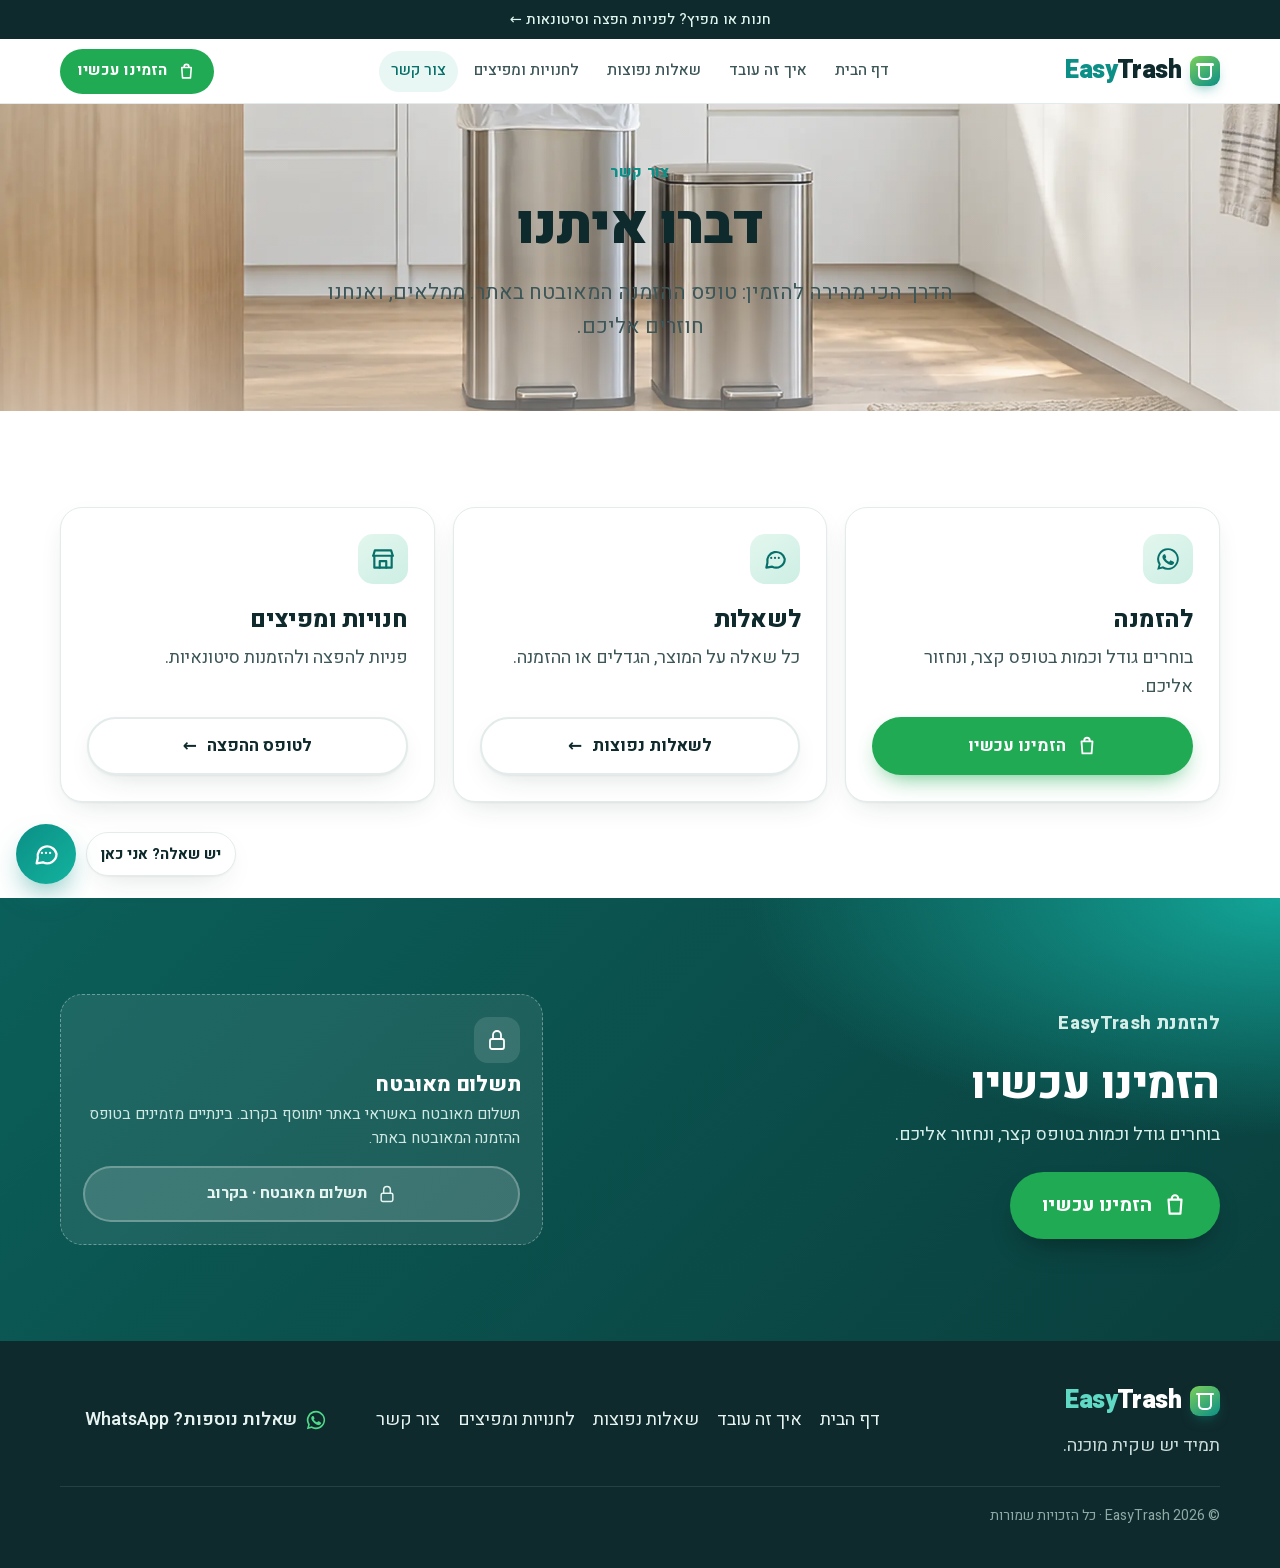
==== commit 11147ba0: "Sync from easytrashbag.sites.tab.bot" ====
--- a/contact.html
+++ b/contact.html
@@ -4,13 +4,13 @@
 <meta charset="utf-8">
 <meta name="viewport" content="width=device-width, initial-scale=1, viewport-fit=cover">
 <title>צור קשר | EasyTrash</title>
-<meta name="description" content="צרו קשר עם EasyTrash בוואטסאפ: הזמנות, שאלות, הפצה וסיטונאות.">
+<meta name="description" content="צרו קשר עם EasyTrash: הזמנות, שאלות, הפצה וסיטונאות.">
 <meta name="theme-color" content="#0b8f86">
 <meta property="og:type" content="website">
 <meta property="og:locale" content="he_IL">
 <meta property="og:site_name" content="EasyTrash">
 <meta property="og:title" content="צור קשר | EasyTrash">
-<meta property="og:description" content="צרו קשר עם EasyTrash בוואטסאפ: הזמנות, שאלות, הפצה וסיטונאות.">
+<meta property="og:description" content="צרו קשר עם EasyTrash: הזמנות, שאלות, הפצה וסיטונאות.">
 <meta property="og:image" content="og.png">
 <link rel="icon" href="img/favicon.png">
 <link rel="preload" href="fonts/heebo-hebrew.woff2" as="font" type="font/woff2" crossorigin>
@@ -25,33 +25,32 @@
   <a class="logo" href="index.html" aria-label="EasyTrash, לדף הבית"><span class="logo-mark" aria-hidden="true"></span><span class="logo-word"><span class="logo-easy">Easy</span><span class="logo-trash">Trash</span></span></a>
   <nav class="nav" id="site-nav" aria-label="ניווט ראשי"><a href="index.html">דף הבית</a><a href="how.html">איך זה עובד</a><a href="faq.html">שאלות נפוצות</a><a href="wholesale.html">לחנויות ומפיצים</a><a href="contact.html" aria-current="page">צור קשר</a></nav>
   <div class="top-actions">
-   <a class="btn btn-wa btn-head" href="https://wa.me/972584881948?text=%D7%94%D7%99%D7%99%21%20%D7%90%D7%A0%D7%99%20%D7%A8%D7%95%D7%A6%D7%94%20%D7%9C%D7%94%D7%96%D7%9E%D7%99%D7%9F%20EasyTrash.%0A%D7%92%D7%95%D7%93%D7%9C%3A%20___%0A%D7%9B%D7%9E%D7%95%D7%AA%3A%20___" target="_blank" rel="noopener"><svg class="ico" viewBox="0 0 24 24" aria-hidden="true"><path fill="currentColor" d="M12 2a10 10 0 0 0-8.6 15.1L2 22l5-1.3A10 10 0 1 0 12 2Zm0 18.2a8.2 8.2 0 0 1-4.2-1.2l-.3-.2-3 .8.8-2.9-.2-.3A8.2 8.2 0 1 1 12 20.2Zm4.5-6.1c-.2-.1-1.5-.7-1.7-.8s-.4-.1-.6.1-.7.8-.8 1-.3.2-.5.1a6.7 6.7 0 0 1-3.3-2.9c-.3-.4.3-.4.7-1.3.1-.2 0-.3 0-.4l-.8-1.8c-.2-.5-.4-.4-.6-.4h-.5a1 1 0 0 0-.7.3 3 3 0 0 0-.9 2.2 5.2 5.2 0 0 0 1.1 2.7 11.8 11.8 0 0 0 4.5 4c1.7.7 2.3.8 3.2.6a2.7 2.7 0 0 0 1.8-1.3 2.2 2.2 0 0 0 .2-1.3c-.1-.1-.3-.2-.6-.3Z"/></svg><span>הזמנה</span></a>
+   <a class="btn btn-wa btn-head" href="order.html"><svg class="ico" viewBox="0 0 24 24" aria-hidden="true"><path fill="none" stroke="currentColor" stroke-width="2" stroke-linecap="round" stroke-linejoin="round" d="M6 7h12l-1 13H7L6 7Z M9 7V6a3 3 0 0 1 6 0v1"/></svg><span>הזמינו עכשיו</span></a>
    <button class="menu-btn" type="button" aria-controls="site-nav" aria-expanded="false" aria-label="תפריט"><svg class="lico" viewBox="0 0 24 24" fill="none" stroke="currentColor" stroke-width="2" stroke-linecap="round" stroke-linejoin="round" aria-hidden="true"><path d="M4 7h16M4 12h16M4 17h16"/></svg></button>
   </div>
  </div>
 </header>
 <main id="main">
-<section class="page-head"><div class="hero-bg" aria-hidden="true"></div><div class="wrap narrow"><p class="kicker">צור קשר</p><h1>מדברים איתנו בוואטסאפ</h1><p class="lead">הדרך הכי מהירה להזמין, לשאול או לבדוק הפצה: הודעת וואטסאפ. כותבים, ואנחנו חוזרים אליכם.</p></div></section>
+<section class="page-head"><div class="hero-bg" aria-hidden="true"></div><div class="wrap narrow"><p class="kicker">צור קשר</p><h1>דברו איתנו</h1><p class="lead">הדרך הכי מהירה להזמין: טופס ההזמנה המאובטח באתר. ממלאים, ואנחנו חוזרים אליכם.</p></div></section>
 <section class="sec"><div class="wrap contact-grid">
- <article class="c-card"><span class="b-ico"><svg class="lico" viewBox="0 0 24 24" aria-hidden="true"><path fill="currentColor" d="M12 2a10 10 0 0 0-8.6 15.1L2 22l5-1.3A10 10 0 1 0 12 2Zm0 18.2a8.2 8.2 0 0 1-4.2-1.2l-.3-.2-3 .8.8-2.9-.2-.3A8.2 8.2 0 1 1 12 20.2Zm4.5-6.1c-.2-.1-1.5-.7-1.7-.8s-.4-.1-.6.1-.7.8-.8 1-.3.2-.5.1a6.7 6.7 0 0 1-3.3-2.9c-.3-.4.3-.4.7-1.3.1-.2 0-.3 0-.4l-.8-1.8c-.2-.5-.4-.4-.6-.4h-.5a1 1 0 0 0-.7.3 3 3 0 0 0-.9 2.2 5.2 5.2 0 0 0 1.1 2.7 11.8 11.8 0 0 0 4.5 4c1.7.7 2.3.8 3.2.6a2.7 2.7 0 0 0 1.8-1.3 2.2 2.2 0 0 0 .2-1.3c-.1-.1-.3-.2-.6-.3Z"/></svg></span><h2>להזמנה</h2><p>כתבו לנו איזה גודל וכמה אריזות, ונחזור אליכם.</p><a class="btn btn-wa btn-block" href="https://wa.me/972584881948?text=%D7%94%D7%99%D7%99%21%20%D7%90%D7%A0%D7%99%20%D7%A8%D7%95%D7%A6%D7%94%20%D7%9C%D7%94%D7%96%D7%9E%D7%99%D7%9F%20EasyTrash.%0A%D7%92%D7%95%D7%93%D7%9C%3A%20___%0A%D7%9B%D7%9E%D7%95%D7%AA%3A%20___" target="_blank" rel="noopener"><svg class="ico" viewBox="0 0 24 24" aria-hidden="true"><path fill="currentColor" d="M12 2a10 10 0 0 0-8.6 15.1L2 22l5-1.3A10 10 0 1 0 12 2Zm0 18.2a8.2 8.2 0 0 1-4.2-1.2l-.3-.2-3 .8.8-2.9-.2-.3A8.2 8.2 0 1 1 12 20.2Zm4.5-6.1c-.2-.1-1.5-.7-1.7-.8s-.4-.1-.6.1-.7.8-.8 1-.3.2-.5.1a6.7 6.7 0 0 1-3.3-2.9c-.3-.4.3-.4.7-1.3.1-.2 0-.3 0-.4l-.8-1.8c-.2-.5-.4-.4-.6-.4h-.5a1 1 0 0 0-.7.3 3 3 0 0 0-.9 2.2 5.2 5.2 0 0 0 1.1 2.7 11.8 11.8 0 0 0 4.5 4c1.7.7 2.3.8 3.2.6a2.7 2.7 0 0 0 1.8-1.3 2.2 2.2 0 0 0 .2-1.3c-.1-.1-.3-.2-.6-.3Z"/></svg><span>הזמינו בוואטסאפ</span></a></article>
- <article class="c-card"><span class="b-ico"><svg class="lico" viewBox="0 0 24 24" fill="none" stroke="currentColor" stroke-width="2" stroke-linecap="round" stroke-linejoin="round" aria-hidden="true"><path d="M21 12a8 8 0 0 1-11.6 7.1L4 20l1-4.6A8 8 0 1 1 21 12Z"/><path d="M8.5 11h.01M12 11h.01M15.5 11h.01"/></svg></span><h2>לשאלות</h2><p>כל שאלה על המוצר, הגדלים או ההזמנה.</p><a class="btn btn-wa btn-block" href="https://wa.me/972584881948?text=%D7%94%D7%99%D7%99%21%20%D7%99%D7%A9%20%D7%9C%D7%99%20%D7%A9%D7%90%D7%9C%D7%94%20%D7%A2%D7%9C%20EasyTrash" target="_blank" rel="noopener"><svg class="ico" viewBox="0 0 24 24" aria-hidden="true"><path fill="currentColor" d="M12 2a10 10 0 0 0-8.6 15.1L2 22l5-1.3A10 10 0 1 0 12 2Zm0 18.2a8.2 8.2 0 0 1-4.2-1.2l-.3-.2-3 .8.8-2.9-.2-.3A8.2 8.2 0 1 1 12 20.2Zm4.5-6.1c-.2-.1-1.5-.7-1.7-.8s-.4-.1-.6.1-.7.8-.8 1-.3.2-.5.1a6.7 6.7 0 0 1-3.3-2.9c-.3-.4.3-.4.7-1.3.1-.2 0-.3 0-.4l-.8-1.8c-.2-.5-.4-.4-.6-.4h-.5a1 1 0 0 0-.7.3 3 3 0 0 0-.9 2.2 5.2 5.2 0 0 0 1.1 2.7 11.8 11.8 0 0 0 4.5 4c1.7.7 2.3.8 3.2.6a2.7 2.7 0 0 0 1.8-1.3 2.2 2.2 0 0 0 .2-1.3c-.1-.1-.3-.2-.6-.3Z"/></svg><span>שאלה בוואטסאפ</span></a></article>
+ <article class="c-card"><span class="b-ico"><svg class="lico" viewBox="0 0 24 24" aria-hidden="true"><path fill="currentColor" d="M12 2a10 10 0 0 0-8.6 15.1L2 22l5-1.3A10 10 0 1 0 12 2Zm0 18.2a8.2 8.2 0 0 1-4.2-1.2l-.3-.2-3 .8.8-2.9-.2-.3A8.2 8.2 0 1 1 12 20.2Zm4.5-6.1c-.2-.1-1.5-.7-1.7-.8s-.4-.1-.6.1-.7.8-.8 1-.3.2-.5.1a6.7 6.7 0 0 1-3.3-2.9c-.3-.4.3-.4.7-1.3.1-.2 0-.3 0-.4l-.8-1.8c-.2-.5-.4-.4-.6-.4h-.5a1 1 0 0 0-.7.3 3 3 0 0 0-.9 2.2 5.2 5.2 0 0 0 1.1 2.7 11.8 11.8 0 0 0 4.5 4c1.7.7 2.3.8 3.2.6a2.7 2.7 0 0 0 1.8-1.3 2.2 2.2 0 0 0 .2-1.3c-.1-.1-.3-.2-.6-.3Z"/></svg></span><h2>להזמנה</h2><p>בוחרים גודל וכמות בטופס קצר, ונחזור אליכם.</p><a class="btn btn-wa btn-block" href="order.html"><svg class="ico" viewBox="0 0 24 24" aria-hidden="true"><path fill="none" stroke="currentColor" stroke-width="2" stroke-linecap="round" stroke-linejoin="round" d="M6 7h12l-1 13H7L6 7Z M9 7V6a3 3 0 0 1 6 0v1"/></svg><span>הזמינו עכשיו</span></a></article>
+ <article class="c-card"><span class="b-ico"><svg class="lico" viewBox="0 0 24 24" fill="none" stroke="currentColor" stroke-width="2" stroke-linecap="round" stroke-linejoin="round" aria-hidden="true"><path d="M21 12a8 8 0 0 1-11.6 7.1L4 20l1-4.6A8 8 0 1 1 21 12Z"/><path d="M8.5 11h.01M12 11h.01M15.5 11h.01"/></svg></span><h2>לשאלות</h2><p>כל שאלה על המוצר, הגדלים או ההזמנה.</p><a class="btn btn-ghost btn-block" href="faq.html">לשאלות נפוצות <span aria-hidden="true">←</span></a></article>
  <article class="c-card"><span class="b-ico"><svg class="lico" viewBox="0 0 24 24" fill="none" stroke="currentColor" stroke-width="2" stroke-linecap="round" stroke-linejoin="round" aria-hidden="true"><path d="M3 9l1.5-5h15L21 9"/><path d="M4 9v11h16V9"/><path d="M3 9h18"/><path d="M9 20v-6h6v6"/></svg></span><h2>חנויות ומפיצים</h2><p>פניות להפצה ולהזמנות סיטונאיות.</p><a class="btn btn-ghost btn-block" href="wholesale.html">לטופס ההפצה <span aria-hidden="true">←</span></a></article>
 </div>
-<div class="wrap narrow center contact-num"><p>מספר הוואטסאפ שלנו: <a href="https://wa.me/972584881948?text=%D7%94%D7%99%D7%99%21%20%D7%99%D7%A9%20%D7%9C%D7%99%20%D7%A9%D7%90%D7%9C%D7%94%20%D7%A2%D7%9C%20EasyTrash" target="_blank" rel="noopener"><bdi dir="ltr">058-488-1948</bdi></a></p></div>
 </section>
 <section id="order" class="sec sec-order">
  <div class="wrap order-in">
   <div class="order-copy">
    <p class="kicker kicker-light">להזמנת EasyTrash</p>
-   <h2>הזמינו עכשיו בוואטסאפ</h2>
-   <p>כתבו לנו איזה גודל וכמה אריזות, ונחזור אליכם.</p>
-   <a class="btn btn-wa btn-xl btn-on-dark" href="https://wa.me/972584881948?text=%D7%94%D7%99%D7%99%21%20%D7%90%D7%A0%D7%99%20%D7%A8%D7%95%D7%A6%D7%94%20%D7%9C%D7%94%D7%96%D7%9E%D7%99%D7%9F%20EasyTrash.%0A%D7%92%D7%95%D7%93%D7%9C%3A%20___%0A%D7%9B%D7%9E%D7%95%D7%AA%3A%20___" target="_blank" rel="noopener"><svg class="ico" viewBox="0 0 24 24" aria-hidden="true"><path fill="currentColor" d="M12 2a10 10 0 0 0-8.6 15.1L2 22l5-1.3A10 10 0 1 0 12 2Zm0 18.2a8.2 8.2 0 0 1-4.2-1.2l-.3-.2-3 .8.8-2.9-.2-.3A8.2 8.2 0 1 1 12 20.2Zm4.5-6.1c-.2-.1-1.5-.7-1.7-.8s-.4-.1-.6.1-.7.8-.8 1-.3.2-.5.1a6.7 6.7 0 0 1-3.3-2.9c-.3-.4.3-.4.7-1.3.1-.2 0-.3 0-.4l-.8-1.8c-.2-.5-.4-.4-.6-.4h-.5a1 1 0 0 0-.7.3 3 3 0 0 0-.9 2.2 5.2 5.2 0 0 0 1.1 2.7 11.8 11.8 0 0 0 4.5 4c1.7.7 2.3.8 3.2.6a2.7 2.7 0 0 0 1.8-1.3 2.2 2.2 0 0 0 .2-1.3c-.1-.1-.3-.2-.6-.3Z"/></svg><span>הזמינו בוואטסאפ</span></a>
+   <h2>הזמינו עכשיו</h2>
+   <p>בוחרים גודל וכמות בטופס קצר, ונחזור אליכם.</p>
+   <a class="btn btn-wa btn-xl btn-on-dark" href="order.html"><svg class="ico" viewBox="0 0 24 24" aria-hidden="true"><path fill="none" stroke="currentColor" stroke-width="2" stroke-linecap="round" stroke-linejoin="round" d="M6 7h12l-1 13H7L6 7Z M9 7V6a3 3 0 0 1 6 0v1"/></svg><span>הזמינו עכשיו</span></a>
   </div>
   <!-- PAYMENT PLACEHOLDER: replace this card with the Israeli payment provider's secure checkout button/link when connected -->
   <aside class="pay-card" id="secure-payment" data-payment-placeholder="true" aria-label="תשלום מאובטח">
    <span class="pay-ico"><svg class="lico" viewBox="0 0 24 24" fill="none" stroke="currentColor" stroke-width="1.8" stroke-linecap="round" stroke-linejoin="round" aria-hidden="true"><rect x="5" y="11" width="14" height="10" rx="2"/><path d="M8 11V7a4 4 0 0 1 8 0v4"/></svg></span>
    <h3>תשלום מאובטח</h3>
-   <p>תשלום מאובטח באשראי באתר יתווסף בקרוב. בינתיים ההזמנה מתבצעת בוואטסאפ.</p>
+   <p>תשלום מאובטח באשראי באתר יתווסף בקרוב. בינתיים מזמינים בטופס ההזמנה המאובטח באתר.</p>
    <span class="btn btn-pay" role="button" aria-disabled="true"><svg class="lico" viewBox="0 0 24 24" fill="none" stroke="currentColor" stroke-width="1.8" stroke-linecap="round" stroke-linejoin="round" aria-hidden="true"><rect x="5" y="11" width="14" height="10" rx="2"/><path d="M8 11V7a4 4 0 0 1 8 0v4"/></svg><span>תשלום מאובטח · בקרוב</span></span>
   </aside>
  </div>
@@ -64,7 +63,7 @@
    <p>תמיד יש שקית מוכנה.</p>
   </div>
   <nav class="foot-nav" aria-label="ניווט תחתון"><a href="index.html">דף הבית</a><a href="how.html">איך זה עובד</a><a href="faq.html">שאלות נפוצות</a><a href="wholesale.html">לחנויות ומפיצים</a><a href="contact.html">צור קשר</a></nav>
-  <p class="foot-wa"><a href="https://wa.me/972584881948?text=%D7%94%D7%99%D7%99%21%20%D7%99%D7%A9%20%D7%9C%D7%99%20%D7%A9%D7%90%D7%9C%D7%94%20%D7%A2%D7%9C%20EasyTrash" target="_blank" rel="noopener"><svg class="ico" viewBox="0 0 24 24" aria-hidden="true"><path fill="currentColor" d="M12 2a10 10 0 0 0-8.6 15.1L2 22l5-1.3A10 10 0 1 0 12 2Zm0 18.2a8.2 8.2 0 0 1-4.2-1.2l-.3-.2-3 .8.8-2.9-.2-.3A8.2 8.2 0 1 1 12 20.2Zm4.5-6.1c-.2-.1-1.5-.7-1.7-.8s-.4-.1-.6.1-.7.8-.8 1-.3.2-.5.1a6.7 6.7 0 0 1-3.3-2.9c-.3-.4.3-.4.7-1.3.1-.2 0-.3 0-.4l-.8-1.8c-.2-.5-.4-.4-.6-.4h-.5a1 1 0 0 0-.7.3 3 3 0 0 0-.9 2.2 5.2 5.2 0 0 0 1.1 2.7 11.8 11.8 0 0 0 4.5 4c1.7.7 2.3.8 3.2.6a2.7 2.7 0 0 0 1.8-1.3 2.2 2.2 0 0 0 .2-1.3c-.1-.1-.3-.2-.6-.3Z"/></svg><span>וואטסאפ: <bdi dir="ltr">058-488-1948</bdi></span></a></p>
+  <p class="foot-wa"><a href="https://wa.me/972584881948?text=%D7%94%D7%99%D7%99%21%20%D7%99%D7%A9%20%D7%9C%D7%99%20%D7%A9%D7%90%D7%9C%D7%94%20%D7%A2%D7%9C%20EasyTrash" target="_blank" rel="noopener"><svg class="ico" viewBox="0 0 24 24" aria-hidden="true"><path fill="currentColor" d="M12 2a10 10 0 0 0-8.6 15.1L2 22l5-1.3A10 10 0 1 0 12 2Zm0 18.2a8.2 8.2 0 0 1-4.2-1.2l-.3-.2-3 .8.8-2.9-.2-.3A8.2 8.2 0 1 1 12 20.2Zm4.5-6.1c-.2-.1-1.5-.7-1.7-.8s-.4-.1-.6.1-.7.8-.8 1-.3.2-.5.1a6.7 6.7 0 0 1-3.3-2.9c-.3-.4.3-.4.7-1.3.1-.2 0-.3 0-.4l-.8-1.8c-.2-.5-.4-.4-.6-.4h-.5a1 1 0 0 0-.7.3 3 3 0 0 0-.9 2.2 5.2 5.2 0 0 0 1.1 2.7 11.8 11.8 0 0 0 4.5 4c1.7.7 2.3.8 3.2.6a2.7 2.7 0 0 0 1.8-1.3 2.2 2.2 0 0 0 .2-1.3c-.1-.1-.3-.2-.6-.3Z"/></svg><span>שאלות נוספות? WhatsApp</span></a></p>
  </div>
  <p class="wrap copy">© <span data-year>2026</span> EasyTrash · כל הזכויות שמורות</p>
 </footer>
@@ -75,7 +74,7 @@
   <div class="chat-log" aria-live="polite"></div>
   <div class="chat-chips" aria-label="שאלות מהירות"></div>
   <form class="chat-form"><label class="sr" for="chat-in">כתבו שאלה</label><input id="chat-in" autocomplete="off" placeholder="כתבו שאלה…" maxlength="200"><button type="submit" aria-label="שליחה"><svg class="lico" viewBox="0 0 24 24" fill="none" stroke="currentColor" stroke-width="2" stroke-linecap="round" stroke-linejoin="round" aria-hidden="true"><path d="m22 2-7 20-4-9-9-4Z"/><path d="M22 2 11 13"/></svg></button></form>
-  <a class="chat-wa" href="https://wa.me/972584881948?text=%D7%94%D7%99%D7%99%21%20%D7%99%D7%A9%20%D7%9C%D7%99%20%D7%A9%D7%90%D7%9C%D7%94%20%D7%A2%D7%9C%20EasyTrash" target="_blank" rel="noopener"><svg class="ico" viewBox="0 0 24 24" aria-hidden="true"><path fill="currentColor" d="M12 2a10 10 0 0 0-8.6 15.1L2 22l5-1.3A10 10 0 1 0 12 2Zm0 18.2a8.2 8.2 0 0 1-4.2-1.2l-.3-.2-3 .8.8-2.9-.2-.3A8.2 8.2 0 1 1 12 20.2Zm4.5-6.1c-.2-.1-1.5-.7-1.7-.8s-.4-.1-.6.1-.7.8-.8 1-.3.2-.5.1a6.7 6.7 0 0 1-3.3-2.9c-.3-.4.3-.4.7-1.3.1-.2 0-.3 0-.4l-.8-1.8c-.2-.5-.4-.4-.6-.4h-.5a1 1 0 0 0-.7.3 3 3 0 0 0-.9 2.2 5.2 5.2 0 0 0 1.1 2.7 11.8 11.8 0 0 0 4.5 4c1.7.7 2.3.8 3.2.6a2.7 2.7 0 0 0 1.8-1.3 2.2 2.2 0 0 0 .2-1.3c-.1-.1-.3-.2-.6-.3Z"/></svg><span>לדבר עם נציג בוואטסאפ</span></a>
+  
  </section>
 </div>
 </body>
--- a/styles.css
+++ b/styles.css
@@ -330,3 +330,30 @@
  .fl-sm{width:47%;left:40%;top:60%}
  .hero-float .fl-tag{left:2%;bottom:3%}
 }
+
+/* Nov 10: the cube (three boxes on the block) fades back in over the kitchen hero */
+.hero-float .hero-cube{position:absolute;left:-2%;right:-2%;top:50%;z-index:6;transform:translateY(-50%);pointer-events:none;opacity:0;animation:cubeIn 1.4s cubic-bezier(.2,.7,.2,1) .35s forwards}
+.hero-float .hero-cube .hero-disc{inset:4% 6% 0;opacity:.92}
+.hero-float .hero-cube picture{position:relative;z-index:1;display:block}
+.hero-float .hero-cube img{display:block;width:100%;height:auto;margin:0;filter:drop-shadow(0 24px 28px rgba(15,42,44,.25))}
+@keyframes cubeIn{0%{opacity:0;transform:translateY(-46%) scale(.94)}100%{opacity:1;transform:translateY(-50%) scale(1)}}
+@media (prefers-reduced-motion:reduce){.hero-float .hero-cube{animation:none;opacity:1}}
+.hero-float .hero-cube{left:-4%;right:-4%}
+.hero-float .fl-tag{z-index:7}
+
+/* order page (Nov 10) */
+.order-form{max-width:640px;margin:0 auto;position:relative}
+.secure-line{margin:0;display:inline-flex;align-self:start;justify-self:start;gap:6px;align-items:center;font-size:14px;font-weight:700;color:var(--teal,#0b8f86);background:#eaf7f3;border-radius:999px;padding:6px 12px}
+.op-list{display:grid;gap:10px}
+.op-item{display:grid;grid-template-columns:64px 1fr 92px;align-items:center;gap:12px;border:1.5px solid #d6e2e1;border-radius:14px;padding:8px 12px;background:#fbfdfd}
+.op-item img{width:64px;height:52px;object-fit:cover;border-radius:10px;margin:0;filter:none}
+.op-txt{display:grid;gap:2px}.op-txt strong{font-size:17px;color:var(--ink)}.op-txt span{font-size:14px;color:var(--muted)}
+.b2b-form .op-qty input{text-align:center;padding:9px 6px;font-weight:700}
+.pay-soon{margin:0;font-size:14px;color:var(--muted);background:#f6faf9;border-radius:12px;padding:10px 12px}
+.form-thanks{max-width:640px;margin:0 auto;text-align:center;background:#fff;border:1px solid var(--line);border-radius:var(--r);padding:34px 22px;box-shadow:var(--sh-lg)}
+.form-thanks h2{font-size:24px;margin:10px 0 18px}
+.ft-ico{display:inline-grid;place-items:center;width:58px;height:58px;border-radius:50%;background:#2fbf71;color:#fff;font-size:30px;font-weight:800}
+p.form-thanks{font-weight:700;color:var(--ink);padding:22px}
+@media (min-width:640px){.order-form .grid2{grid-template-columns:1fr 1fr}}
+.hp{position:absolute!important;width:1px!important;height:1px!important;padding:0!important;border:0!important;overflow:hidden;clip:rect(0 0 0 0);clip-path:inset(50%);white-space:nowrap;opacity:0}
+.btn-head{white-space:nowrap}
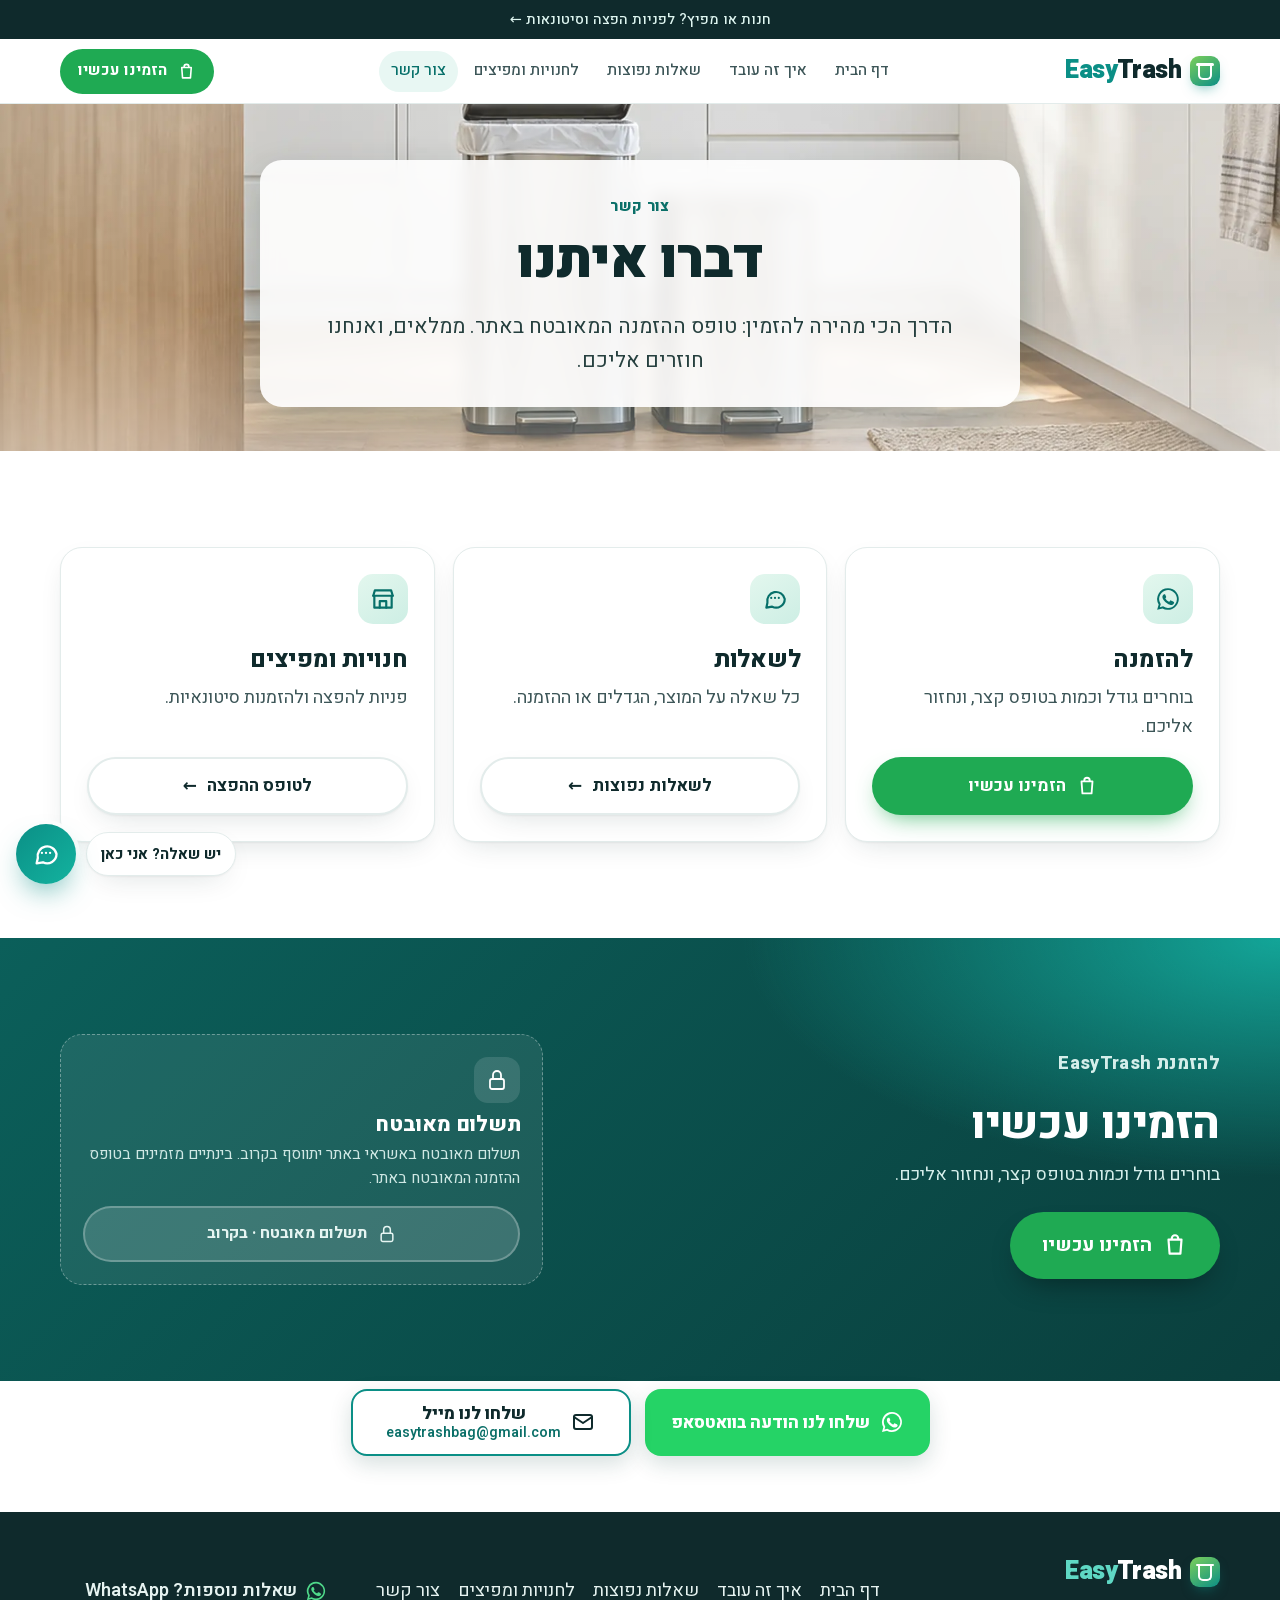
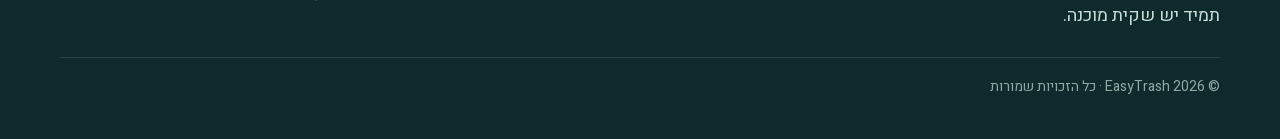
==== commit ad049770: "Sync from easytrashbag.sites.tab.bot" ====
--- a/contact.html
+++ b/contact.html
@@ -56,6 +56,10 @@
  </div>
 </section>
 </main>
+<section class="c-reach" aria-label="דרכים נוספות ליצירת קשר"><div class="wrap c-reach-in">
+ <a class="r-wa" href="https://wa.me/972584881948" target="_blank" rel="noopener"><svg viewBox="0 0 24 24" aria-hidden="true"><path fill="currentColor" d="M12 2a10 10 0 0 0-8.6 15.1L2 22l5-1.3A10 10 0 1 0 12 2Zm0 18.2a8.2 8.2 0 0 1-4.2-1.2l-.3-.2-3 .8.8-2.9-.2-.3A8.2 8.2 0 1 1 12 20.2Zm4.5-6.1c-.2-.1-1.5-.7-1.7-.8s-.4-.1-.6.1-.7.8-.8 1-.3.2-.5.1a6.7 6.7 0 0 1-3.3-2.9c-.3-.4.3-.4.7-1.3.1-.2 0-.3 0-.4l-.8-1.8c-.2-.5-.4-.4-.6-.4h-.5a1 1 0 0 0-.7.3 3 3 0 0 0-.9 2.2 5.2 5.2 0 0 0 1.1 2.7 11.8 11.8 0 0 0 4.5 4c1.7.7 2.3.8 3.2.6a2.7 2.7 0 0 0 1.8-1.3 2.2 2.2 0 0 0 .2-1.3c-.1-.1-.3-.2-.6-.3Z"/></svg>שלחו לנו הודעה בוואטסאפ</a>
+ <a class="r-mail" href="mailto:easytrashbag@gmail.com"><svg viewBox="0 0 24 24" fill="none" stroke="currentColor" stroke-width="2" stroke-linecap="round" stroke-linejoin="round" aria-hidden="true"><rect x="3" y="5" width="18" height="14" rx="2"/><path d="m3 7 9 6 9-6"/></svg><span>שלחו לנו מייל<small>easytrashbag@gmail.com</small></span></a>
+</div></section>
 <footer class="foot">
  <div class="wrap foot-in">
   <div>
--- a/styles.css
+++ b/styles.css
@@ -357,3 +357,41 @@
 @media (min-width:640px){.order-form .grid2{grid-template-columns:1fr 1fr}}
 .hp{position:absolute!important;width:1px!important;height:1px!important;padding:0!important;border:0!important;overflow:hidden;clip:rect(0 0 0 0);clip-path:inset(50%);white-space:nowrap;opacity:0}
 .btn-head{white-space:nowrap}
+
+/* Nov 10 v2: video sits right under the hero (pulled up into the first screen) and plays on load; a sound chip like TrustTrade */
+.vid-sec{position:relative;z-index:2;padding:0 0 40px;margin-top:-56px;background:transparent}
+@media (min-width:880px){.vid-sec{padding:0 0 64px;margin-top:-104px}}
+.vid-frame{cursor:default}
+.vid-frame .vid-poster{z-index:0}
+.vid-frame video{z-index:1;background:transparent}
+.vid-frame .vid-play{display:none}
+.vid-sound{position:absolute;z-index:3;top:14px;inset-inline-start:14px;border:0;border-radius:999px;padding:9px 15px;font:700 15px/1.2 inherit;font-family:inherit;color:#fff;cursor:pointer;background:rgba(11,143,134,.92);box-shadow:0 4px 14px rgba(0,0,0,.3);animation:vidPulse 2.4s ease-in-out infinite}
+.vid-frame.is-unmuted .vid-sound{background:rgba(0,0,0,.55);animation:none;font-size:13px;padding:7px 12px}
+.vid-frame video::-webkit-media-controls{display:none!important}.vid-frame video::-webkit-media-controls-start-playback-button{display:none!important}
+.vid-sound{top:auto;bottom:14px}
+@media (min-width:900px){.hero{padding-top:64px}}
+@media (min-width:701px){.vid-sound{top:14px;bottom:auto}}
+/* Nov 10: page banners (contact, faq, how, order, wholesale): text on a clean frosted card so it reads over the photo */
+.page-head .wrap.narrow{max-width:760px;background:rgba(255,255,255,.9);-webkit-backdrop-filter:blur(8px);backdrop-filter:blur(8px);border-radius:22px;padding:24px 22px 22px;box-shadow:0 12px 34px rgba(8,60,55,.18)}
+@media (min-width:700px){.page-head .wrap.narrow{padding:34px 40px 30px}}
+.page-head .wrap.narrow .kicker{color:#0a6f68}
+.page-head .wrap.narrow h1{color:#0f2a2c}
+.page-head .wrap.narrow .lead{color:#26403f;margin-bottom:0}
+/* Nov 10: contact page bottom buttons */
+.c-reach{padding:8px 0 56px}
+.c-reach-in{display:flex;flex-wrap:wrap;gap:14px;justify-content:center}
+.c-reach a{display:inline-flex;align-items:center;justify-content:center;gap:10px;min-height:56px;padding:12px 26px;border-radius:16px;font-weight:800;font-size:17px;text-decoration:none;box-shadow:0 8px 22px rgba(8,60,55,.16);min-width:280px}
+.c-reach a svg{width:24px;height:24px;flex:none}
+.c-reach .r-wa{background:#25D366;color:#fff}
+.c-reach .r-wa:hover{background:#1eb858}
+.c-reach .r-mail{background:#fff;color:#0f2a2c;border:2px solid #0b8f86}
+.c-reach .r-mail small{display:block;font-weight:600;font-size:14px;color:#0a6f68;direction:ltr}
+.c-reach .r-mail span{display:flex;flex-direction:column;line-height:1.25;text-align:center}
+@media (max-width:600px){.c-reach-in{flex-direction:column;align-items:stretch}.c-reach a{min-width:0;width:100%}}
+.vid-frame.is-paused .vid-play{display:grid;opacity:1;pointer-events:auto}
+/* Nov 10: sell-sheet download button (home + order page) */
+.dl-sheet{padding:28px 0 40px}
+.dl-in{display:flex;justify-content:center}
+.dl-btn{display:inline-flex;align-items:center;gap:10px;min-height:54px;padding:12px 26px;border-radius:16px;background:#fff;color:#0a6f68;border:2px solid #0b8f86;font-weight:800;font-size:17px;text-decoration:none;box-shadow:0 8px 22px rgba(8,60,55,.12)}
+.dl-btn:hover{background:#0b8f86;color:#fff}
+.dl-btn svg{width:24px;height:24px;flex:none}
